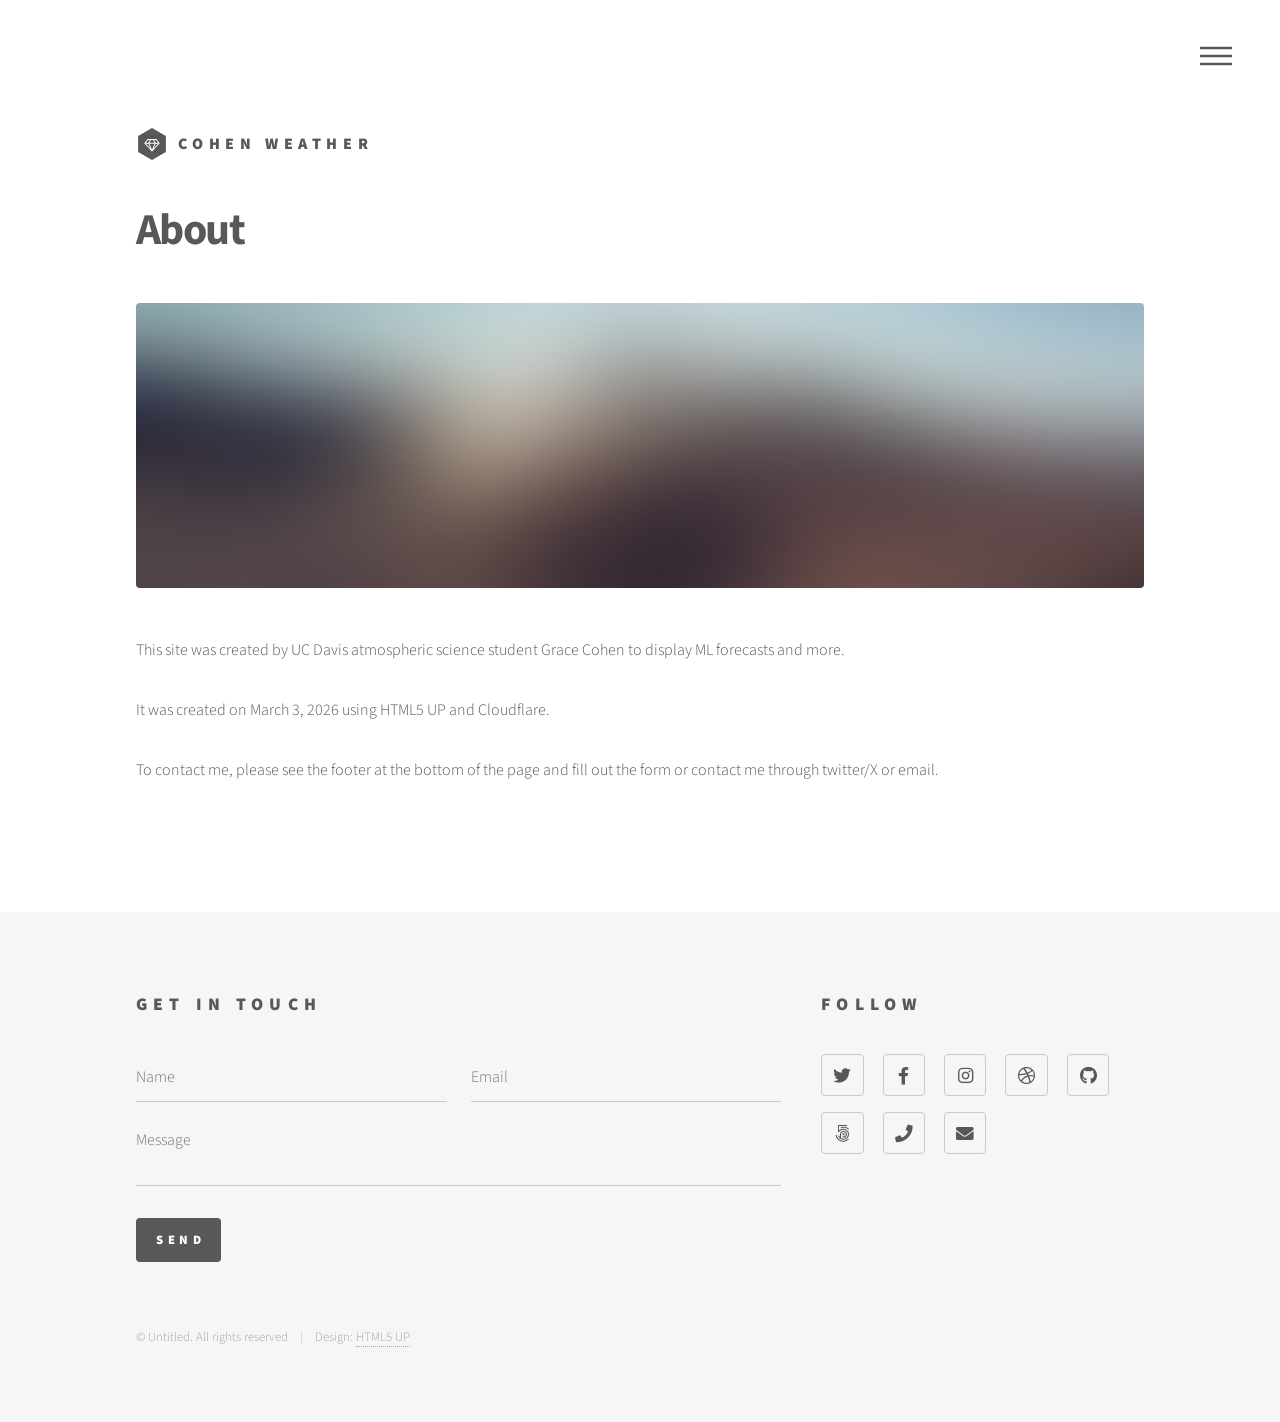
==== about.html @ 60cdfbe9 "Modify About page logo and navigation links Updated the logo title and navigation links in the About" ====
<!DOCTYPE HTML>
<!--
	Phantom by HTML5 UP
	html5up.net | @ajlkn
	Free for personal and commercial use under the CCA 3.0 license (html5up.net/license)
-->
<html>
	<head>
		<title>About</title>
		<meta charset="utf-8" />
		<meta name="viewport" content="width=device-width, initial-scale=1, user-scalable=no" />
		<link rel="stylesheet" href="assets/css/main.css" />
		<noscript><link rel="stylesheet" href="assets/css/noscript.css" /></noscript>
	</head>
	<body class="is-preload">
		<!-- Wrapper -->
			<div id="wrapper">

				<!-- Header -->
					<header id="header">
						<div class="inner">

							<!-- Logo -->
								<a href="index.html" class="logo">
									<span class="symbol"><img src="images/logo.svg" alt="" /></span><span class="title">Cohen Weather</span>
								</a>

							<!-- Nav -->
								<nav>
									<ul>
										<li><a href="#menu">Menu</a></li>
									</ul>
								</nav>

						</div>
					</header>

				<!-- Menu -->
					<nav id="menu">
						<h2>Menu</h2>
						<ul>
							<li><a href="index.html">Home</a></li>
							<li><a href="about.html">About</a></li>
							<li><a href="generic.html">Tempus etiam</a></li>
						</ul>
					</nav>

				<!-- Main -->
					<div id="main">
						<div class="inner">
							<h1>About</h1>
							<span class="image main"><img src="images/pic13.jpg" alt="" /></span>
							<p>This site was created by UC Davis atmospheric science student Grace Cohen to display ML forecasts and more.</p>
							<p>It was created on March 3, 2026 using HTML5 UP and Cloudflare.</p>
							<p>To contact me, please see the footer at the bottom of the page and fill out the form or contact me through twitter/X or email.</p>
						</div>
					</div>

				<!-- Footer -->
					<footer id="footer">
						<div class="inner">
							<section>
								<h2>Get in touch</h2>
								<form method="post" action="#">
									<div class="fields">
										<div class="field half">
											<input type="text" name="name" id="name" placeholder="Name" />
										</div>
										<div class="field half">
											<input type="email" name="email" id="email" placeholder="Email" />
										</div>
										<div class="field">
											<textarea name="message" id="message" placeholder="Message"></textarea>
										</div>
									</div>
									<ul class="actions">
										<li><input type="submit" value="Send" class="primary" /></li>
									</ul>
								</form>
							</section>
							<section>
								<h2>Follow</h2>
								<ul class="icons">
									<li><a href="#" class="icon brands style2 fa-twitter"><span class="label">Twitter</span></a></li>
									<li><a href="#" class="icon brands style2 fa-facebook-f"><span class="label">Facebook</span></a></li>
									<li><a href="#" class="icon brands style2 fa-instagram"><span class="label">Instagram</span></a></li>
									<li><a href="#" class="icon brands style2 fa-dribbble"><span class="label">Dribbble</span></a></li>
									<li><a href="#" class="icon brands style2 fa-github"><span class="label">GitHub</span></a></li>
									<li><a href="#" class="icon brands style2 fa-500px"><span class="label">500px</span></a></li>
									<li><a href="#" class="icon solid style2 fa-phone"><span class="label">Phone</span></a></li>
									<li><a href="#" class="icon solid style2 fa-envelope"><span class="label">Email</span></a></li>
								</ul>
							</section>
							<ul class="copyright">
								<li>&copy; Untitled. All rights reserved</li><li>Design: <a href="http://html5up.net">HTML5 UP</a></li>
							</ul>
						</div>
					</footer>

			</div>

		<!-- Scripts -->
			<script src="assets/js/jquery.min.js"></script>
			<script src="assets/js/browser.min.js"></script>
			<script src="assets/js/breakpoints.min.js"></script>
			<script src="assets/js/util.js"></script>
			<script src="assets/js/main.js"></script>

	</body>
</html>
---- assets/css/main.css ----
@import url(fontawesome-all.min.css);
@import url("https://fonts.googleapis.com/css?family=Source+Sans+Pro:300,700,900");

/*
	Phantom by HTML5 UP
	html5up.net | @ajlkn
	Free for personal and commercial use under the CCA 3.0 license (html5up.net/license)
*/

html, body, div, span, applet, object,
iframe, h1, h2, h3, h4, h5, h6, p, blockquote,
pre, a, abbr, acronym, address, big, cite,
code, del, dfn, em, img, ins, kbd, q, s, samp,
small, strike, strong, sub, sup, tt, var, b,
u, i, center, dl, dt, dd, ol, ul, li, fieldset,
form, label, legend, table, caption, tbody,
tfoot, thead, tr, th, td, article, aside,
canvas, details, embed, figure, figcaption,
footer, header, hgroup, menu, nav, output, ruby,
section, summary, time, mark, audio, video {
	margin: 0;
	padding: 0;
	border: 0;
	font-size: 100%;
	font: inherit;
	vertical-align: baseline;}

article, aside, details, figcaption, figure,
footer, header, hgroup, menu, nav, section {
	display: block;}

body {
	line-height: 1;
}

ol, ul {
	list-style: none;
}

blockquote, q {
	quotes: none;
}

	blockquote:before, blockquote:after, q:before, q:after {
		content: '';
		content: none;
	}

table {
	border-collapse: collapse;
	border-spacing: 0;
}

body {
	-webkit-text-size-adjust: none;
}

mark {
	background-color: transparent;
	color: inherit;
}

input::-moz-focus-inner {
	border: 0;
	padding: 0;
}

input, select, textarea {
	-moz-appearance: none;
	-webkit-appearance: none;
	-ms-appearance: none;
	appearance: none;
}

/* Basic */

	@-ms-viewport {
		width: device-width;
	}

	body {
		-ms-overflow-style: scrollbar;
	}

	@media screen and (max-width: 480px) {

		html, body {
			min-width: 320px;
		}

	}

	html {
		box-sizing: border-box;
	}

	*, *:before, *:after {
		box-sizing: inherit;
	}

	body {
		background: #ffffff;
	}

		body.is-preload *, body.is-preload *:before, body.is-preload *:after {
			-moz-animation: none !important;
			-webkit-animation: none !important;
			-ms-animation: none !important;
			animation: none !important;
			-moz-transition: none !important;
			-webkit-transition: none !important;
			-ms-transition: none !important;
			transition: none !important;
		}

/* Type */

	body, input, select, textarea {
		color: #585858;
		font-family: "Source Sans Pro", Helvetica, sans-serif;
		font-size: 16pt;
		font-weight: 300;
		line-height: 1.75;
	}

		@media screen and (max-width: 1680px) {

			body, input, select, textarea {
				font-size: 14pt;
			}

		}

		@media screen and (max-width: 1280px) {

			body, input, select, textarea {
				font-size: 12pt;
			}

		}

	a {
		-moz-transition: border-bottom-color 0.2s ease, color 0.2s ease;
		-webkit-transition: border-bottom-color 0.2s ease, color 0.2s ease;
		-ms-transition: border-bottom-color 0.2s ease, color 0.2s ease;
		transition: border-bottom-color 0.2s ease, color 0.2s ease;
		text-decoration: none;
		color: #585858;
		border-bottom: dotted 1px rgba(88, 88, 88, 0.5);
	}

		a:hover {
			border-bottom-color: transparent;
			color: #f2849e !important;
		}

	strong, b {
		font-weight: 900;
	}

	em, i {
		font-style: italic;
	}

	p {
		margin: 0 0 2em 0;
	}

	h1 {
		font-size: 2.75em;
		font-weight: 700;
		line-height: 1.3;
		margin: 0 0 1em 0;
		letter-spacing: -0.035em;
	}

		h1 a {
			color: inherit;
		}

		@media screen and (max-width: 736px) {

			h1 {
				font-size: 2em;
				margin: 0 0 1em 0;
			}

		}

		@media screen and (max-width: 360px) {

			h1 {
				font-size: 1.75em;
			}

		}

	h2, h3, h4, h5, h6 {
		font-weight: 900;
		line-height: 1.5;
		margin: 0 0 2em 0;
		text-transform: uppercase;
		letter-spacing: 0.35em;
	}

		h2 a, h3 a, h4 a, h5 a, h6 a {
			color: inherit;
		}

	h2 {
		font-size: 1.1em;
	}

	h3 {
		font-size: 1em;
	}

	h4 {
		font-size: 0.8em;
	}

	h5 {
		font-size: 0.8em;
	}

	h6 {
		font-size: 0.8em;
	}

	@media screen and (max-width: 980px) {

		h1 br, h2 br, h3 br, h4 br, h5 br, h6 br {
			display: none;
		}

	}

	@media screen and (max-width: 736px) {

		h2 {
			font-size: 1em;
		}

		h3 {
			font-size: 0.8em;
		}

	}

	sub {
		font-size: 0.8em;
		position: relative;
		top: 0.5em;
	}

	sup {
		font-size: 0.8em;
		position: relative;
		top: -0.5em;
	}

	blockquote {
		border-left: solid 4px #c9c9c9;
		font-style: italic;
		margin: 0 0 2em 0;
		padding: 0.5em 0 0.5em 2em;
	}

	code {
		background: rgba(144, 144, 144, 0.075);
		border-radius: 4px;
		border: solid 1px #c9c9c9;
		font-family: "Courier New", monospace;
		font-size: 0.9em;
		margin: 0 0.25em;
		padding: 0.25em 0.65em;
	}

	pre {
		-webkit-overflow-scrolling: touch;
		font-family: "Courier New", monospace;
		font-size: 0.9em;
		margin: 0 0 2em 0;
	}

		pre code {
			display: block;
			line-height: 1.75;
			padding: 1em 1.5em;
			overflow-x: auto;
		}

	hr {
		border: 0;
		border-bottom: solid 1px #c9c9c9;
		margin: 2em 0;
	}

		hr.major {
			margin: 3em 0;
		}

	.align-left {
		text-align: left;
	}

	.align-center {
		text-align: center;
	}

	.align-right {
		text-align: right;
	}

/* Row */

	.row {
		display: flex;
		flex-wrap: wrap;
		box-sizing: border-box;
		align-items: stretch;
	}

		.row > * {
			box-sizing: border-box;
		}

		.row.gtr-uniform > * > :last-child {
			margin-bottom: 0;
		}

		.row.aln-left {
			justify-content: flex-start;
		}

		.row.aln-center {
			justify-content: center;
		}

		.row.aln-right {
			justify-content: flex-end;
		}

		.row.aln-top {
			align-items: flex-start;
		}

		.row.aln-middle {
			align-items: center;
		}

		.row.aln-bottom {
			align-items: flex-end;
		}

		.row > .imp {
			order: -1;
		}

		.row > .col-1 {
			width: 8.33333%;
		}

		.row > .off-1 {
			margin-left: 8.33333%;
		}

		.row > .col-2 {
			width: 16.66667%;
		}

		.row > .off-2 {
			margin-left: 16.66667%;
		}

		.row > .col-3 {
			width: 25%;
		}

		.row > .off-3 {
			margin-left: 25%;
		}

		.row > .col-4 {
			width: 33.33333%;
		}

		.row > .off-4 {
			margin-left: 33.33333%;
		}

		.row > .col-5 {
			width: 41.66667%;
		}

		.row > .off-5 {
			margin-left: 41.66667%;
		}

		.row > .col-6 {
			width: 50%;
		}

		.row > .off-6 {
			margin-left: 50%;
		}

		.row > .col-7 {
			width: 58.33333%;
		}

		.row > .off-7 {
			margin-left: 58.33333%;
		}

		.row > .col-8 {
			width: 66.66667%;
		}

		.row > .off-8 {
			margin-left: 66.66667%;
		}

		.row > .col-9 {
			width: 75%;
		}

		.row > .off-9 {
			margin-left: 75%;
		}

		.row > .col-10 {
			width: 83.33333%;
		}

		.row > .off-10 {
			margin-left: 83.33333%;
		}

		.row > .col-11 {
			width: 91.66667%;
		}

		.row > .off-11 {
			margin-left: 91.66667%;
		}

		.row > .col-12 {
			width: 100%;
		}

		.row > .off-12 {
			margin-left: 100%;
		}

		.row.gtr-0 {
			margin-top: 0;
			margin-left: 0em;
		}

			.row.gtr-0 > * {
				padding: 0 0 0 0em;
			}

			.row.gtr-0.gtr-uniform {
				margin-top: 0em;
			}

				.row.gtr-0.gtr-uniform > * {
					padding-top: 0em;
				}

		.row.gtr-25 {
			margin-top: 0;
			margin-left: -0.5em;
		}

			.row.gtr-25 > * {
				padding: 0 0 0 0.5em;
			}

			.row.gtr-25.gtr-uniform {
				margin-top: -0.5em;
			}

				.row.gtr-25.gtr-uniform > * {
					padding-top: 0.5em;
				}

		.row.gtr-50 {
			margin-top: 0;
			margin-left: -1em;
		}

			.row.gtr-50 > * {
				padding: 0 0 0 1em;
			}

			.row.gtr-50.gtr-uniform {
				margin-top: -1em;
			}

				.row.gtr-50.gtr-uniform > * {
					padding-top: 1em;
				}

		.row {
			margin-top: 0;
			margin-left: -2em;
		}

			.row > * {
				padding: 0 0 0 2em;
			}

			.row.gtr-uniform {
				margin-top: -2em;
			}

				.row.gtr-uniform > * {
					padding-top: 2em;
				}

		.row.gtr-150 {
			margin-top: 0;
			margin-left: -3em;
		}

			.row.gtr-150 > * {
				padding: 0 0 0 3em;
			}

			.row.gtr-150.gtr-uniform {
				margin-top: -3em;
			}

				.row.gtr-150.gtr-uniform > * {
					padding-top: 3em;
				}

		.row.gtr-200 {
			margin-top: 0;
			margin-left: -4em;
		}

			.row.gtr-200 > * {
				padding: 0 0 0 4em;
			}

			.row.gtr-200.gtr-uniform {
				margin-top: -4em;
			}

				.row.gtr-200.gtr-uniform > * {
					padding-top: 4em;
				}

		@media screen and (max-width: 1680px) {

			.row {
				display: flex;
				flex-wrap: wrap;
				box-sizing: border-box;
				align-items: stretch;
			}

				.row > * {
					box-sizing: border-box;
				}

				.row.gtr-uniform > * > :last-child {
					margin-bottom: 0;
				}

				.row.aln-left {
					justify-content: flex-start;
				}

				.row.aln-center {
					justify-content: center;
				}

				.row.aln-right {
					justify-content: flex-end;
				}

				.row.aln-top {
					align-items: flex-start;
				}

				.row.aln-middle {
					align-items: center;
				}

				.row.aln-bottom {
					align-items: flex-end;
				}

				.row > .imp-xlarge {
					order: -1;
				}

				.row > .col-1-xlarge {
					width: 8.33333%;
				}

				.row > .off-1-xlarge {
					margin-left: 8.33333%;
				}

				.row > .col-2-xlarge {
					width: 16.66667%;
				}

				.row > .off-2-xlarge {
					margin-left: 16.66667%;
				}

				.row > .col-3-xlarge {
					width: 25%;
				}

				.row > .off-3-xlarge {
					margin-left: 25%;
				}

				.row > .col-4-xlarge {
					width: 33.33333%;
				}

				.row > .off-4-xlarge {
					margin-left: 33.33333%;
				}

				.row > .col-5-xlarge {
					width: 41.66667%;
				}

				.row > .off-5-xlarge {
					margin-left: 41.66667%;
				}

				.row > .col-6-xlarge {
					width: 50%;
				}

				.row > .off-6-xlarge {
					margin-left: 50%;
				}

				.row > .col-7-xlarge {
					width: 58.33333%;
				}

				.row > .off-7-xlarge {
					margin-left: 58.33333%;
				}

				.row > .col-8-xlarge {
					width: 66.66667%;
				}

				.row > .off-8-xlarge {
					margin-left: 66.66667%;
				}

				.row > .col-9-xlarge {
					width: 75%;
				}

				.row > .off-9-xlarge {
					margin-left: 75%;
				}

				.row > .col-10-xlarge {
					width: 83.33333%;
				}

				.row > .off-10-xlarge {
					margin-left: 83.33333%;
				}

				.row > .col-11-xlarge {
					width: 91.66667%;
				}

				.row > .off-11-xlarge {
					margin-left: 91.66667%;
				}

				.row > .col-12-xlarge {
					width: 100%;
				}

				.row > .off-12-xlarge {
					margin-left: 100%;
				}

				.row.gtr-0 {
					margin-top: 0;
					margin-left: 0em;
				}

					.row.gtr-0 > * {
						padding: 0 0 0 0em;
					}

					.row.gtr-0.gtr-uniform {
						margin-top: 0em;
					}

						.row.gtr-0.gtr-uniform > * {
							padding-top: 0em;
						}

				.row.gtr-25 {
					margin-top: 0;
					margin-left: -0.5em;
				}

					.row.gtr-25 > * {
						padding: 0 0 0 0.5em;
					}

					.row.gtr-25.gtr-uniform {
						margin-top: -0.5em;
					}

						.row.gtr-25.gtr-uniform > * {
							padding-top: 0.5em;
						}

				.row.gtr-50 {
					margin-top: 0;
					margin-left: -1em;
				}

					.row.gtr-50 > * {
						padding: 0 0 0 1em;
					}

					.row.gtr-50.gtr-uniform {
						margin-top: -1em;
					}

						.row.gtr-50.gtr-uniform > * {
							padding-top: 1em;
						}

				.row {
					margin-top: 0;
					margin-left: -2em;
				}

					.row > * {
						padding: 0 0 0 2em;
					}

					.row.gtr-uniform {
						margin-top: -2em;
					}

						.row.gtr-uniform > * {
							padding-top: 2em;
						}

				.row.gtr-150 {
					margin-top: 0;
					margin-left: -3em;
				}

					.row.gtr-150 > * {
						padding: 0 0 0 3em;
					}

					.row.gtr-150.gtr-uniform {
						margin-top: -3em;
					}

						.row.gtr-150.gtr-uniform > * {
							padding-top: 3em;
						}

				.row.gtr-200 {
					margin-top: 0;
					margin-left: -4em;
				}

					.row.gtr-200 > * {
						padding: 0 0 0 4em;
					}

					.row.gtr-200.gtr-uniform {
						margin-top: -4em;
					}

						.row.gtr-200.gtr-uniform > * {
							padding-top: 4em;
						}

		}

		@media screen and (max-width: 1280px) {

			.row {
				display: flex;
				flex-wrap: wrap;
				box-sizing: border-box;
				align-items: stretch;
			}

				.row > * {
					box-sizing: border-box;
				}

				.row.gtr-uniform > * > :last-child {
					margin-bottom: 0;
				}

				.row.aln-left {
					justify-content: flex-start;
				}

				.row.aln-center {
					justify-content: center;
				}

				.row.aln-right {
					justify-content: flex-end;
				}

				.row.aln-top {
					align-items: flex-start;
				}

				.row.aln-middle {
					align-items: center;
				}

				.row.aln-bottom {
					align-items: flex-end;
				}

				.row > .imp-large {
					order: -1;
				}

				.row > .col-1-large {
					width: 8.33333%;
				}

				.row > .off-1-large {
					margin-left: 8.33333%;
				}

				.row > .col-2-large {
					width: 16.66667%;
				}

				.row > .off-2-large {
					margin-left: 16.66667%;
				}

				.row > .col-3-large {
					width: 25%;
				}

				.row > .off-3-large {
					margin-left: 25%;
				}

				.row > .col-4-large {
					width: 33.33333%;
				}

				.row > .off-4-large {
					margin-left: 33.33333%;
				}

				.row > .col-5-large {
					width: 41.66667%;
				}

				.row > .off-5-large {
					margin-left: 41.66667%;
				}

				.row > .col-6-large {
					width: 50%;
				}

				.row > .off-6-large {
					margin-left: 50%;
				}

				.row > .col-7-large {
					width: 58.33333%;
				}

				.row > .off-7-large {
					margin-left: 58.33333%;
				}

				.row > .col-8-large {
					width: 66.66667%;
				}

				.row > .off-8-large {
					margin-left: 66.66667%;
				}

				.row > .col-9-large {
					width: 75%;
				}

				.row > .off-9-large {
					margin-left: 75%;
				}

				.row > .col-10-large {
					width: 83.33333%;
				}

				.row > .off-10-large {
					margin-left: 83.33333%;
				}

				.row > .col-11-large {
					width: 91.66667%;
				}

				.row > .off-11-large {
					margin-left: 91.66667%;
				}

				.row > .col-12-large {
					width: 100%;
				}

				.row > .off-12-large {
					margin-left: 100%;
				}

				.row.gtr-0 {
					margin-top: 0;
					margin-left: 0em;
				}

					.row.gtr-0 > * {
						padding: 0 0 0 0em;
					}

					.row.gtr-0.gtr-uniform {
						margin-top: 0em;
					}

						.row.gtr-0.gtr-uniform > * {
							padding-top: 0em;
						}

				.row.gtr-25 {
					margin-top: 0;
					margin-left: -0.5em;
				}

					.row.gtr-25 > * {
						padding: 0 0 0 0.5em;
					}

					.row.gtr-25.gtr-uniform {
						margin-top: -0.5em;
					}

						.row.gtr-25.gtr-uniform > * {
							padding-top: 0.5em;
						}

				.row.gtr-50 {
					margin-top: 0;
					margin-left: -1em;
				}

					.row.gtr-50 > * {
						padding: 0 0 0 1em;
					}

					.row.gtr-50.gtr-uniform {
						margin-top: -1em;
					}

						.row.gtr-50.gtr-uniform > * {
							padding-top: 1em;
						}

				.row {
					margin-top: 0;
					margin-left: -2em;
				}

					.row > * {
						padding: 0 0 0 2em;
					}

					.row.gtr-uniform {
						margin-top: -2em;
					}

						.row.gtr-uniform > * {
							padding-top: 2em;
						}

				.row.gtr-150 {
					margin-top: 0;
					margin-left: -3em;
				}

					.row.gtr-150 > * {
						padding: 0 0 0 3em;
					}

					.row.gtr-150.gtr-uniform {
						margin-top: -3em;
					}

						.row.gtr-150.gtr-uniform > * {
							padding-top: 3em;
						}

				.row.gtr-200 {
					margin-top: 0;
					margin-left: -4em;
				}

					.row.gtr-200 > * {
						padding: 0 0 0 4em;
					}

					.row.gtr-200.gtr-uniform {
						margin-top: -4em;
					}

						.row.gtr-200.gtr-uniform > * {
							padding-top: 4em;
						}

		}

		@media screen and (max-width: 980px) {

			.row {
				display: flex;
				flex-wrap: wrap;
				box-sizing: border-box;
				align-items: stretch;
			}

				.row > * {
					box-sizing: border-box;
				}

				.row.gtr-uniform > * > :last-child {
					margin-bottom: 0;
				}

				.row.aln-left {
					justify-content: flex-start;
				}

				.row.aln-center {
					justify-content: center;
				}

				.row.aln-right {
					justify-content: flex-end;
				}

				.row.aln-top {
					align-items: flex-start;
				}

				.row.aln-middle {
					align-items: center;
				}

				.row.aln-bottom {
					align-items: flex-end;
				}

				.row > .imp-medium {
					order: -1;
				}

				.row > .col-1-medium {
					width: 8.33333%;
				}

				.row > .off-1-medium {
					margin-left: 8.33333%;
				}

				.row > .col-2-medium {
					width: 16.66667%;
				}

				.row > .off-2-medium {
					margin-left: 16.66667%;
				}

				.row > .col-3-medium {
					width: 25%;
				}

				.row > .off-3-medium {
					margin-left: 25%;
				}

				.row > .col-4-medium {
					width: 33.33333%;
				}

				.row > .off-4-medium {
					margin-left: 33.33333%;
				}

				.row > .col-5-medium {
					width: 41.66667%;
				}

				.row > .off-5-medium {
					margin-left: 41.66667%;
				}

				.row > .col-6-medium {
					width: 50%;
				}

				.row > .off-6-medium {
					margin-left: 50%;
				}

				.row > .col-7-medium {
					width: 58.33333%;
				}

				.row > .off-7-medium {
					margin-left: 58.33333%;
				}

				.row > .col-8-medium {
					width: 66.66667%;
				}

				.row > .off-8-medium {
					margin-left: 66.66667%;
				}

				.row > .col-9-medium {
					width: 75%;
				}

				.row > .off-9-medium {
					margin-left: 75%;
				}

				.row > .col-10-medium {
					width: 83.33333%;
				}

				.row > .off-10-medium {
					margin-left: 83.33333%;
				}

				.row > .col-11-medium {
					width: 91.66667%;
				}

				.row > .off-11-medium {
					margin-left: 91.66667%;
				}

				.row > .col-12-medium {
					width: 100%;
				}

				.row > .off-12-medium {
					margin-left: 100%;
				}

				.row.gtr-0 {
					margin-top: 0;
					margin-left: 0em;
				}

					.row.gtr-0 > * {
						padding: 0 0 0 0em;
					}

					.row.gtr-0.gtr-uniform {
						margin-top: 0em;
					}

						.row.gtr-0.gtr-uniform > * {
							padding-top: 0em;
						}

				.row.gtr-25 {
					margin-top: 0;
					margin-left: -0.375em;
				}

					.row.gtr-25 > * {
						padding: 0 0 0 0.375em;
					}

					.row.gtr-25.gtr-uniform {
						margin-top: -0.375em;
					}

						.row.gtr-25.gtr-uniform > * {
							padding-top: 0.375em;
						}

				.row.gtr-50 {
					margin-top: 0;
					margin-left: -0.75em;
				}

					.row.gtr-50 > * {
						padding: 0 0 0 0.75em;
					}

					.row.gtr-50.gtr-uniform {
						margin-top: -0.75em;
					}

						.row.gtr-50.gtr-uniform > * {
							padding-top: 0.75em;
						}

				.row {
					margin-top: 0;
					margin-left: -1.5em;
				}

					.row > * {
						padding: 0 0 0 1.5em;
					}

					.row.gtr-uniform {
						margin-top: -1.5em;
					}

						.row.gtr-uniform > * {
							padding-top: 1.5em;
						}

				.row.gtr-150 {
					margin-top: 0;
					margin-left: -2.25em;
				}

					.row.gtr-150 > * {
						padding: 0 0 0 2.25em;
					}

					.row.gtr-150.gtr-uniform {
						margin-top: -2.25em;
					}

						.row.gtr-150.gtr-uniform > * {
							padding-top: 2.25em;
						}

				.row.gtr-200 {
					margin-top: 0;
					margin-left: -3em;
				}

					.row.gtr-200 > * {
						padding: 0 0 0 3em;
					}

					.row.gtr-200.gtr-uniform {
						margin-top: -3em;
					}

						.row.gtr-200.gtr-uniform > * {
							padding-top: 3em;
						}

		}

		@media screen and (max-width: 736px) {

			.row {
				display: flex;
				flex-wrap: wrap;
				box-sizing: border-box;
				align-items: stretch;
			}

				.row > * {
					box-sizing: border-box;
				}

				.row.gtr-uniform > * > :last-child {
					margin-bottom: 0;
				}

				.row.aln-left {
					justify-content: flex-start;
				}

				.row.aln-center {
					justify-content: center;
				}

				.row.aln-right {
					justify-content: flex-end;
				}

				.row.aln-top {
					align-items: flex-start;
				}

				.row.aln-middle {
					align-items: center;
				}

				.row.aln-bottom {
					align-items: flex-end;
				}

				.row > .imp-small {
					order: -1;
				}

				.row > .col-1-small {
					width: 8.33333%;
				}

				.row > .off-1-small {
					margin-left: 8.33333%;
				}

				.row > .col-2-small {
					width: 16.66667%;
				}

				.row > .off-2-small {
					margin-left: 16.66667%;
				}

				.row > .col-3-small {
					width: 25%;
				}

				.row > .off-3-small {
					margin-left: 25%;
				}

				.row > .col-4-small {
					width: 33.33333%;
				}

				.row > .off-4-small {
					margin-left: 33.33333%;
				}

				.row > .col-5-small {
					width: 41.66667%;
				}

				.row > .off-5-small {
					margin-left: 41.66667%;
				}

				.row > .col-6-small {
					width: 50%;
				}

				.row > .off-6-small {
					margin-left: 50%;
				}

				.row > .col-7-small {
					width: 58.33333%;
				}

				.row > .off-7-small {
					margin-left: 58.33333%;
				}

				.row > .col-8-small {
					width: 66.66667%;
				}

				.row > .off-8-small {
					margin-left: 66.66667%;
				}

				.row > .col-9-small {
					width: 75%;
				}

				.row > .off-9-small {
					margin-left: 75%;
				}

				.row > .col-10-small {
					width: 83.33333%;
				}

				.row > .off-10-small {
					margin-left: 83.33333%;
				}

				.row > .col-11-small {
					width: 91.66667%;
				}

				.row > .off-11-small {
					margin-left: 91.66667%;
				}

				.row > .col-12-small {
					width: 100%;
				}

				.row > .off-12-small {
					margin-left: 100%;
				}

				.row.gtr-0 {
					margin-top: 0;
					margin-left: 0em;
				}

					.row.gtr-0 > * {
						padding: 0 0 0 0em;
					}

					.row.gtr-0.gtr-uniform {
						margin-top: 0em;
					}

						.row.gtr-0.gtr-uniform > * {
							padding-top: 0em;
						}

				.row.gtr-25 {
					margin-top: 0;
					margin-left: -0.25em;
				}

					.row.gtr-25 > * {
						padding: 0 0 0 0.25em;
					}

					.row.gtr-25.gtr-uniform {
						margin-top: -0.25em;
					}

						.row.gtr-25.gtr-uniform > * {
							padding-top: 0.25em;
						}

				.row.gtr-50 {
					margin-top: 0;
					margin-left: -0.5em;
				}

					.row.gtr-50 > * {
						padding: 0 0 0 0.5em;
					}

					.row.gtr-50.gtr-uniform {
						margin-top: -0.5em;
					}

						.row.gtr-50.gtr-uniform > * {
							padding-top: 0.5em;
						}

				.row {
					margin-top: 0;
					margin-left: -1em;
				}

					.row > * {
						padding: 0 0 0 1em;
					}

					.row.gtr-uniform {
						margin-top: -1em;
					}

						.row.gtr-uniform > * {
							padding-top: 1em;
						}

				.row.gtr-150 {
					margin-top: 0;
					margin-left: -1.5em;
				}

					.row.gtr-150 > * {
						padding: 0 0 0 1.5em;
					}

					.row.gtr-150.gtr-uniform {
						margin-top: -1.5em;
					}

						.row.gtr-150.gtr-uniform > * {
							padding-top: 1.5em;
						}

				.row.gtr-200 {
					margin-top: 0;
					margin-left: -2em;
				}

					.row.gtr-200 > * {
						padding: 0 0 0 2em;
					}

					.row.gtr-200.gtr-uniform {
						margin-top: -2em;
					}

						.row.gtr-200.gtr-uniform > * {
							padding-top: 2em;
						}

		}

		@media screen and (max-width: 480px) {

			.row {
				display: flex;
				flex-wrap: wrap;
				box-sizing: border-box;
				align-items: stretch;
			}

				.row > * {
					box-sizing: border-box;
				}

				.row.gtr-uniform > * > :last-child {
					margin-bottom: 0;
				}

				.row.aln-left {
					justify-content: flex-start;
				}

				.row.aln-center {
					justify-content: center;
				}

				.row.aln-right {
					justify-content: flex-end;
				}

				.row.aln-top {
					align-items: flex-start;
				}

				.row.aln-middle {
					align-items: center;
				}

				.row.aln-bottom {
					align-items: flex-end;
				}

				.row > .imp-xsmall {
					order: -1;
				}

				.row > .col-1-xsmall {
					width: 8.33333%;
				}

				.row > .off-1-xsmall {
					margin-left: 8.33333%;
				}

				.row > .col-2-xsmall {
					width: 16.66667%;
				}

				.row > .off-2-xsmall {
					margin-left: 16.66667%;
				}

				.row > .col-3-xsmall {
					width: 25%;
				}

				.row > .off-3-xsmall {
					margin-left: 25%;
				}

				.row > .col-4-xsmall {
					width: 33.33333%;
				}

				.row > .off-4-xsmall {
					margin-left: 33.33333%;
				}

				.row > .col-5-xsmall {
					width: 41.66667%;
				}

				.row > .off-5-xsmall {
					margin-left: 41.66667%;
				}

				.row > .col-6-xsmall {
					width: 50%;
				}

				.row > .off-6-xsmall {
					margin-left: 50%;
				}

				.row > .col-7-xsmall {
					width: 58.33333%;
				}

				.row > .off-7-xsmall {
					margin-left: 58.33333%;
				}

				.row > .col-8-xsmall {
					width: 66.66667%;
				}

				.row > .off-8-xsmall {
					margin-left: 66.66667%;
				}

				.row > .col-9-xsmall {
					width: 75%;
				}

				.row > .off-9-xsmall {
					margin-left: 75%;
				}

				.row > .col-10-xsmall {
					width: 83.33333%;
				}

				.row > .off-10-xsmall {
					margin-left: 83.33333%;
				}

				.row > .col-11-xsmall {
					width: 91.66667%;
				}

				.row > .off-11-xsmall {
					margin-left: 91.66667%;
				}

				.row > .col-12-xsmall {
					width: 100%;
				}

				.row > .off-12-xsmall {
					margin-left: 100%;
				}

				.row.gtr-0 {
					margin-top: 0;
					margin-left: 0em;
				}

					.row.gtr-0 > * {
						padding: 0 0 0 0em;
					}

					.row.gtr-0.gtr-uniform {
						margin-top: 0em;
					}

						.row.gtr-0.gtr-uniform > * {
							padding-top: 0em;
						}

				.row.gtr-25 {
					margin-top: 0;
					margin-left: -0.25em;
				}

					.row.gtr-25 > * {
						padding: 0 0 0 0.25em;
					}

					.row.gtr-25.gtr-uniform {
						margin-top: -0.25em;
					}

						.row.gtr-25.gtr-uniform > * {
							padding-top: 0.25em;
						}

				.row.gtr-50 {
					margin-top: 0;
					margin-left: -0.5em;
				}

					.row.gtr-50 > * {
						padding: 0 0 0 0.5em;
					}

					.row.gtr-50.gtr-uniform {
						margin-top: -0.5em;
					}

						.row.gtr-50.gtr-uniform > * {
							padding-top: 0.5em;
						}

				.row {
					margin-top: 0;
					margin-left: -1em;
				}

					.row > * {
						padding: 0 0 0 1em;
					}

					.row.gtr-uniform {
						margin-top: -1em;
					}

						.row.gtr-uniform > * {
							padding-top: 1em;
						}

				.row.gtr-150 {
					margin-top: 0;
					margin-left: -1.5em;
				}

					.row.gtr-150 > * {
						padding: 0 0 0 1.5em;
					}

					.row.gtr-150.gtr-uniform {
						margin-top: -1.5em;
					}

						.row.gtr-150.gtr-uniform > * {
							padding-top: 1.5em;
						}

				.row.gtr-200 {
					margin-top: 0;
					margin-left: -2em;
				}

					.row.gtr-200 > * {
						padding: 0 0 0 2em;
					}

					.row.gtr-200.gtr-uniform {
						margin-top: -2em;
					}

						.row.gtr-200.gtr-uniform > * {
							padding-top: 2em;
						}

		}

/* Section/Article */

	section.special, article.special {
		text-align: center;
	}

	header p {
		margin-top: -1em;
	}

	@media screen and (max-width: 736px) {

		header p {
			margin-top: 0;
		}

	}

/* Icon */

	.icon {
		text-decoration: none;
		border-bottom: none;
		position: relative;
	}

		.icon:before {
			-moz-osx-font-smoothing: grayscale;
			-webkit-font-smoothing: antialiased;
			display: inline-block;
			font-style: normal;
			font-variant: normal;
			text-rendering: auto;
			line-height: 1;
			text-transform: none !important;
			font-family: 'Font Awesome 5 Free';
			font-weight: 400;
		}

		.icon > .label {
			display: none;
		}

		.icon:before {
			line-height: inherit;
		}

		.icon.solid:before {
			font-weight: 900;
		}

		.icon.brands:before {
			font-family: 'Font Awesome 5 Brands';
		}

		.icon.style2 {
			-moz-transition: background-color 0.2s ease-in-out, color 0.2s ease-in-out, border-color 0.2s ease-in-out;
			-webkit-transition: background-color 0.2s ease-in-out, color 0.2s ease-in-out, border-color 0.2s ease-in-out;
			-ms-transition: background-color 0.2s ease-in-out, color 0.2s ease-in-out, border-color 0.2s ease-in-out;
			transition: background-color 0.2s ease-in-out, color 0.2s ease-in-out, border-color 0.2s ease-in-out;
			background-color: transparent;
			border: solid 1px #c9c9c9;
			border-radius: 4px;
			width: 2.65em;
			height: 2.65em;
			display: inline-block;
			text-align: center;
			line-height: 2.65em;
			color: inherit;
		}

			.icon.style2:before {
				font-size: 1.1em;
			}

			.icon.style2:hover {
				color: #f2849e;
				border-color: #f2849e;
			}

			.icon.style2:active {
				background-color: rgba(242, 132, 158, 0.1);
			}

/* List */

	ol {
		list-style: decimal;
		margin: 0 0 2em 0;
		padding-left: 1.25em;
	}

		ol li {
			padding-left: 0.25em;
		}

	ul {
		list-style: disc;
		margin: 0 0 2em 0;
		padding-left: 1em;
	}

		ul li {
			padding-left: 0.5em;
		}

		ul.alt {
			list-style: none;
			padding-left: 0;
		}

			ul.alt li {
				border-top: solid 1px #c9c9c9;
				padding: 0.5em 0;
			}

				ul.alt li:first-child {
					border-top: 0;
					padding-top: 0;
				}

	dl {
		margin: 0 0 2em 0;
	}

		dl dt {
			display: block;
			font-weight: 900;
			margin: 0 0 1em 0;
		}

		dl dd {
			margin-left: 2em;
		}

/* Actions */

	ul.actions {
		display: -moz-flex;
		display: -webkit-flex;
		display: -ms-flex;
		display: flex;
		cursor: default;
		list-style: none;
		margin-left: -1em;
		padding-left: 0;
	}

		ul.actions li {
			padding: 0 0 0 1em;
			vertical-align: middle;
		}

		ul.actions.special {
			-moz-justify-content: center;
			-webkit-justify-content: center;
			-ms-justify-content: center;
			justify-content: center;
			width: 100%;
			margin-left: 0;
		}

			ul.actions.special li:first-child {
				padding-left: 0;
			}

		ul.actions.stacked {
			-moz-flex-direction: column;
			-webkit-flex-direction: column;
			-ms-flex-direction: column;
			flex-direction: column;
			margin-left: 0;
		}

			ul.actions.stacked li {
				padding: 1.3em 0 0 0;
			}

				ul.actions.stacked li:first-child {
					padding-top: 0;
				}

		ul.actions.fit {
			width: calc(100% + 1em);
		}

			ul.actions.fit li {
				-moz-flex-grow: 1;
				-webkit-flex-grow: 1;
				-ms-flex-grow: 1;
				flex-grow: 1;
				-moz-flex-shrink: 1;
				-webkit-flex-shrink: 1;
				-ms-flex-shrink: 1;
				flex-shrink: 1;
				width: 100%;
			}

				ul.actions.fit li > * {
					width: 100%;
				}

			ul.actions.fit.stacked {
				width: 100%;
			}

		@media screen and (max-width: 480px) {

			ul.actions:not(.fixed) {
				-moz-flex-direction: column;
				-webkit-flex-direction: column;
				-ms-flex-direction: column;
				flex-direction: column;
				margin-left: 0;
				width: 100% !important;
			}

				ul.actions:not(.fixed) li {
					-moz-flex-grow: 1;
					-webkit-flex-grow: 1;
					-ms-flex-grow: 1;
					flex-grow: 1;
					-moz-flex-shrink: 1;
					-webkit-flex-shrink: 1;
					-ms-flex-shrink: 1;
					flex-shrink: 1;
					padding: 1em 0 0 0;
					text-align: center;
					width: 100%;
				}

					ul.actions:not(.fixed) li > * {
						width: 100%;
					}

					ul.actions:not(.fixed) li:first-child {
						padding-top: 0;
					}

					ul.actions:not(.fixed) li input[type="submit"],
					ul.actions:not(.fixed) li input[type="reset"],
					ul.actions:not(.fixed) li input[type="button"],
					ul.actions:not(.fixed) li button,
					ul.actions:not(.fixed) li .button {
						width: 100%;
					}

						ul.actions:not(.fixed) li input[type="submit"].icon:before,
						ul.actions:not(.fixed) li input[type="reset"].icon:before,
						ul.actions:not(.fixed) li input[type="button"].icon:before,
						ul.actions:not(.fixed) li button.icon:before,
						ul.actions:not(.fixed) li .button.icon:before {
							margin-left: -0.5rem;
						}

		}

/* Icons */

	ul.icons {
		cursor: default;
		list-style: none;
		padding-left: 0;
		margin: -1em 0 2em -1em;
	}

		ul.icons li {
			display: inline-block;
			padding: 1em 0 0 1em;
		}

/* Form */

	form {
		margin: 0 0 2em 0;
		overflow-x: hidden;
	}

		form > :last-child {
			margin-bottom: 0;
		}

		form > .fields {
			display: -moz-flex;
			display: -webkit-flex;
			display: -ms-flex;
			display: flex;
			-moz-flex-wrap: wrap;
			-webkit-flex-wrap: wrap;
			-ms-flex-wrap: wrap;
			flex-wrap: wrap;
			width: calc(100% + 3em);
			margin: -1.5em 0 2em -1.5em;
		}

			form > .fields > .field {
				-moz-flex-grow: 0;
				-webkit-flex-grow: 0;
				-ms-flex-grow: 0;
				flex-grow: 0;
				-moz-flex-shrink: 0;
				-webkit-flex-shrink: 0;
				-ms-flex-shrink: 0;
				flex-shrink: 0;
				padding: 1.5em 0 0 1.5em;
				width: calc(100% - 1.5em);
			}

				form > .fields > .field.half {
					width: calc(50% - 0.75em);
				}

				form > .fields > .field.third {
					width: calc(100%/3 - 0.5em);
				}

				form > .fields > .field.quarter {
					width: calc(25% - 0.375em);
				}

		@media screen and (max-width: 480px) {

			form > .fields {
				width: calc(100% + 3em);
				margin: -1.5em 0 2em -1.5em;
			}

				form > .fields > .field {
					padding: 1.5em 0 0 1.5em;
					width: calc(100% - 1.5em);
				}

					form > .fields > .field.half {
						width: calc(100% - 1.5em);
					}

					form > .fields > .field.third {
						width: calc(100% - 1.5em);
					}

					form > .fields > .field.quarter {
						width: calc(100% - 1.5em);
					}

		}

	label {
		display: block;
		font-size: 0.9em;
		font-weight: 900;
		margin: 0 0 1em 0;
	}

	input[type="text"],
	input[type="password"],
	input[type="email"],
	input[type="tel"],
	select,
	textarea {
		-moz-appearance: none;
		-webkit-appearance: none;
		-ms-appearance: none;
		appearance: none;
		background-color: transparent;
		border: none;
		border-radius: 0;
		border-bottom: solid 1px #c9c9c9;
		color: inherit;
		display: block;
		outline: 0;
		padding: 0;
		text-decoration: none;
		width: 100%;
	}

		input[type="text"]:invalid,
		input[type="password"]:invalid,
		input[type="email"]:invalid,
		input[type="tel"]:invalid,
		select:invalid,
		textarea:invalid {
			box-shadow: none;
		}

		input[type="text"]:focus,
		input[type="password"]:focus,
		input[type="email"]:focus,
		input[type="tel"]:focus,
		select:focus,
		textarea:focus {
			border-bottom-color: #f2849e;
			box-shadow: inset 0 -1px 0 0 #f2849e;
		}

	select {
		background-image: url("data:image/svg+xml;charset=utf8,%3Csvg xmlns='http://www.w3.org/2000/svg' width='40' height='40' preserveAspectRatio='none' viewBox='0 0 40 40'%3E%3Cpath d='M9.4,12.3l10.4,10.4l10.4-10.4c0.2-0.2,0.5-0.4,0.9-0.4c0.3,0,0.6,0.1,0.9,0.4l3.3,3.3c0.2,0.2,0.4,0.5,0.4,0.9 c0,0.4-0.1,0.6-0.4,0.9L20.7,31.9c-0.2,0.2-0.5,0.4-0.9,0.4c-0.3,0-0.6-0.1-0.9-0.4L4.3,17.3c-0.2-0.2-0.4-0.5-0.4-0.9 c0-0.4,0.1-0.6,0.4-0.9l3.3-3.3c0.2-0.2,0.5-0.4,0.9-0.4S9.1,12.1,9.4,12.3z' fill='%23c9c9c9' /%3E%3C/svg%3E");
		background-size: 1.25rem;
		background-repeat: no-repeat;
		background-position: calc(100% - 1rem) center;
		height: 3em;
		padding-right: 3em;
		text-overflow: ellipsis;
	}

		select option {
			background: #ffffff;
		}

		select:focus::-ms-value {
			background-color: transparent;
		}

		select::-ms-expand {
			display: none;
		}

	input[type="text"],
	input[type="password"],
	input[type="email"],
	select {
		height: 3em;
	}

	textarea {
		padding: 0;
		min-height: 3.75em;
	}

	input[type="checkbox"],
	input[type="radio"] {
		-moz-appearance: none;
		-webkit-appearance: none;
		-ms-appearance: none;
		appearance: none;
		display: block;
		float: left;
		margin-right: -2em;
		opacity: 0;
		width: 1em;
		z-index: -1;
	}

		input[type="checkbox"] + label,
		input[type="radio"] + label {
			text-decoration: none;
			color: #585858;
			cursor: pointer;
			display: inline-block;
			font-size: 1em;
			font-weight: 300;
			padding-left: 2.55em;
			padding-right: 0.75em;
			position: relative;
		}

			input[type="checkbox"] + label:before,
			input[type="radio"] + label:before {
				-moz-osx-font-smoothing: grayscale;
				-webkit-font-smoothing: antialiased;
				display: inline-block;
				font-style: normal;
				font-variant: normal;
				text-rendering: auto;
				line-height: 1;
				text-transform: none !important;
				font-family: 'Font Awesome 5 Free';
				font-weight: 900;
			}

			input[type="checkbox"] + label:before,
			input[type="radio"] + label:before {
				border-radius: 4px;
				border: solid 1px #c9c9c9;
				content: '';
				display: inline-block;
				font-size: 0.8em;
				height: 2.25em;
				left: 0;
				line-height: 2.25em;
				position: absolute;
				text-align: center;
				top: 0;
				width: 2.25em;
			}

		input[type="checkbox"]:checked + label:before,
		input[type="radio"]:checked + label:before {
			background: #585858;
			border-color: #585858;
			color: #ffffff;
			content: '\f00c';
		}

		input[type="checkbox"]:focus + label:before,
		input[type="radio"]:focus + label:before {
			border-color: #f2849e;
			box-shadow: 0 0 0 1px #f2849e;
		}

	input[type="checkbox"] + label:before {
		border-radius: 4px;
	}

	input[type="radio"] + label:before {
		border-radius: 100%;
	}

/* Box */

	.box {
		border-radius: 4px;
		border: solid 1px #c9c9c9;
		margin-bottom: 2em;
		padding: 1.5em;
	}

		.box > :last-child,
		.box > :last-child > :last-child,
		.box > :last-child > :last-child > :last-child {
			margin-bottom: 0;
		}

		.box.alt {
			border: 0;
			border-radius: 0;
			padding: 0;
		}

/* Image */

	.image {
		border-radius: 4px;
		border: 0;
		display: inline-block;
		position: relative;
	}

		.image img {
			border-radius: 4px;
			display: block;
		}

		.image.left, .image.right {
			max-width: 40%;
		}

			.image.left img, .image.right img {
				width: 100%;
			}

		.image.left {
			float: left;
			padding: 0 1.5em 1em 0;
			top: 0.25em;
		}

		.image.right {
			float: right;
			padding: 0 0 1em 1.5em;
			top: 0.25em;
		}

		.image.fit {
			display: block;
			margin: 0 0 2em 0;
			width: 100%;
		}

			.image.fit img {
				width: 100%;
			}

		.image.main {
			display: block;
			margin: 0 0 3em 0;
			width: 100%;
		}

			.image.main img {
				width: 100%;
			}

			@media screen and (max-width: 736px) {

				.image.main {
					margin: 0 0 2em 0;
				}

			}

/* Table */

	.table-wrapper {
		-webkit-overflow-scrolling: touch;
		overflow-x: auto;
	}

	table {
		margin: 0 0 2em 0;
		width: 100%;
	}

		table tbody tr {
			border: solid 1px #c9c9c9;
			border-left: 0;
			border-right: 0;
		}

			table tbody tr:nth-child(2n + 1) {
				background-color: rgba(144, 144, 144, 0.075);
			}

		table td {
			padding: 0.75em 0.75em;
		}

		table th {
			font-size: 0.9em;
			font-weight: 900;
			padding: 0 0.75em 0.75em 0.75em;
			text-align: left;
		}

		table thead {
			border-bottom: solid 2px #c9c9c9;
		}

		table tfoot {
			border-top: solid 2px #c9c9c9;
		}

		table.alt {
			border-collapse: separate;
		}

			table.alt tbody tr td {
				border: solid 1px #c9c9c9;
				border-left-width: 0;
				border-top-width: 0;
			}

				table.alt tbody tr td:first-child {
					border-left-width: 1px;
				}

			table.alt tbody tr:first-child td {
				border-top-width: 1px;
			}

			table.alt thead {
				border-bottom: 0;
			}

			table.alt tfoot {
				border-top: 0;
			}

/* Button */

	input[type="submit"],
	input[type="reset"],
	input[type="button"],
	button,
	.button {
		-moz-appearance: none;
		-webkit-appearance: none;
		-ms-appearance: none;
		appearance: none;
		-moz-transition: background-color 0.2s ease-in-out, color 0.2s ease-in-out, box-shadow 0.2s ease-in-out;
		-webkit-transition: background-color 0.2s ease-in-out, color 0.2s ease-in-out, box-shadow 0.2s ease-in-out;
		-ms-transition: background-color 0.2s ease-in-out, color 0.2s ease-in-out, box-shadow 0.2s ease-in-out;
		transition: background-color 0.2s ease-in-out, color 0.2s ease-in-out, box-shadow 0.2s ease-in-out;
		background-color: transparent;
		border-radius: 4px;
		border: 0;
		box-shadow: inset 0 0 0 2px #585858;
		color: #585858 !important;
		cursor: pointer;
		display: inline-block;
		font-size: 0.8em;
		font-weight: 900;
		height: 3.5em;
		letter-spacing: 0.35em;
		line-height: 3.45em;
		overflow: hidden;
		padding: 0 1.25em 0 1.6em;
		text-align: center;
		text-decoration: none;
		text-overflow: ellipsis;
		text-transform: uppercase;
		white-space: nowrap;
	}

		input[type="submit"].icon:before,
		input[type="reset"].icon:before,
		input[type="button"].icon:before,
		button.icon:before,
		.button.icon:before {
			margin-right: 0.5em;
		}

		input[type="submit"].fit,
		input[type="reset"].fit,
		input[type="button"].fit,
		button.fit,
		.button.fit {
			width: 100%;
		}

		input[type="submit"]:hover,
		input[type="reset"]:hover,
		input[type="button"]:hover,
		button:hover,
		.button:hover {
			color: #f2849e !important;
			box-shadow: inset 0 0 0 2px #f2849e;
		}

		input[type="submit"]:active,
		input[type="reset"]:active,
		input[type="button"]:active,
		button:active,
		.button:active {
			background-color: rgba(242, 132, 158, 0.1);
		}

		input[type="submit"].small,
		input[type="reset"].small,
		input[type="button"].small,
		button.small,
		.button.small {
			font-size: 0.6em;
		}

		input[type="submit"].large,
		input[type="reset"].large,
		input[type="button"].large,
		button.large,
		.button.large {
			font-size: 1em;
		}

		input[type="submit"].primary,
		input[type="reset"].primary,
		input[type="button"].primary,
		button.primary,
		.button.primary {
			box-shadow: none;
			background-color: #585858;
			color: #ffffff !important;
		}

			input[type="submit"].primary:hover,
			input[type="reset"].primary:hover,
			input[type="button"].primary:hover,
			button.primary:hover,
			.button.primary:hover {
				background-color: #f2849e;
			}

			input[type="submit"].primary:active,
			input[type="reset"].primary:active,
			input[type="button"].primary:active,
			button.primary:active,
			.button.primary:active {
				background-color: #ee5f81;
			}

		input[type="submit"].disabled, input[type="submit"]:disabled,
		input[type="reset"].disabled,
		input[type="reset"]:disabled,
		input[type="button"].disabled,
		input[type="button"]:disabled,
		button.disabled,
		button:disabled,
		.button.disabled,
		.button:disabled {
			pointer-events: none;
			opacity: 0.25;
		}

/* Tiles */

	.tiles {
		display: -moz-flex;
		display: -webkit-flex;
		display: -ms-flex;
		display: flex;
		-moz-flex-wrap: wrap;
		-webkit-flex-wrap: wrap;
		-ms-flex-wrap: wrap;
		flex-wrap: wrap;
		postiion: relative;
		margin: -2.5em 0 0 -2.5em;
	}

		.tiles article {
			-moz-transition: -moz-transform 0.5s ease, opacity 0.5s ease;
			-webkit-transition: -webkit-transform 0.5s ease, opacity 0.5s ease;
			-ms-transition: -ms-transform 0.5s ease, opacity 0.5s ease;
			transition: transform 0.5s ease, opacity 0.5s ease;
			position: relative;
			width: calc(33.33333% - 2.5em);
			margin: 2.5em 0 0 2.5em;
		}

			.tiles article > .image {
				-moz-transition: -moz-transform 0.5s ease;
				-webkit-transition: -webkit-transform 0.5s ease;
				-ms-transition: -ms-transform 0.5s ease;
				transition: transform 0.5s ease;
				position: relative;
				display: block;
				width: 100%;
				border-radius: 4px;
				overflow: hidden;
			}

				.tiles article > .image img {
					display: block;
					width: 100%;
				}

				.tiles article > .image:before {
					pointer-events: none;
					-moz-transition: background-color 0.5s ease, opacity 0.5s ease;
					-webkit-transition: background-color 0.5s ease, opacity 0.5s ease;
					-ms-transition: background-color 0.5s ease, opacity 0.5s ease;
					transition: background-color 0.5s ease, opacity 0.5s ease;
					content: '';
					display: block;
					position: absolute;
					top: 0;
					left: 0;
					width: 100%;
					height: 100%;
					opacity: 1.0;
					z-index: 1;
					opacity: 0.8;
				}

				.tiles article > .image:after {
					pointer-events: none;
					-moz-transition: opacity 0.5s ease;
					-webkit-transition: opacity 0.5s ease;
					-ms-transition: opacity 0.5s ease;
					transition: opacity 0.5s ease;
					content: '';
					display: block;
					position: absolute;
					top: 0;
					left: 0;
					width: 100%;
					height: 100%;
					background-image: url("data:image/svg+xml;charset=utf8,%3Csvg xmlns='http://www.w3.org/2000/svg' width='100' height='100' viewBox='0 0 100 100' preserveAspectRatio='none'%3E%3Cstyle%3Eline %7B stroke-width: 0.25px%3B stroke: %23ffffff%3B %7D%3C/style%3E%3Cline x1='0' y1='0' x2='100' y2='100' /%3E%3Cline x1='100' y1='0' x2='0' y2='100' /%3E%3C/svg%3E");
					background-position: center;
					background-repeat: no-repeat;
					background-size: 100% 100%;
					opacity: 0.25;
					z-index: 2;
				}

			.tiles article > a {
				display: -moz-flex;
				display: -webkit-flex;
				display: -ms-flex;
				display: flex;
				-moz-flex-direction: column;
				-webkit-flex-direction: column;
				-ms-flex-direction: column;
				flex-direction: column;
				-moz-align-items: center;
				-webkit-align-items: center;
				-ms-align-items: center;
				align-items: center;
				-moz-justify-content: center;
				-webkit-justify-content: center;
				-ms-justify-content: center;
				justify-content: center;
				-moz-transition: background-color 0.5s ease, -moz-transform 0.5s ease;
				-webkit-transition: background-color 0.5s ease, -webkit-transform 0.5s ease;
				-ms-transition: background-color 0.5s ease, -ms-transform 0.5s ease;
				transition: background-color 0.5s ease, transform 0.5s ease;
				position: absolute;
				top: 0;
				left: 0;
				width: 100%;
				height: 100%;
				padding: 1em;
				border-radius: 4px;
				border-bottom: 0;
				color: #ffffff;
				text-align: center;
				text-decoration: none;
				z-index: 3;
			}

				.tiles article > a > :last-child {
					margin: 0;
				}

				.tiles article > a:hover {
					color: #ffffff !important;
				}

				.tiles article > a h2 {
					margin: 0;
				}

				.tiles article > a .content {
					-moz-transition: max-height 0.5s ease, opacity 0.5s ease;
					-webkit-transition: max-height 0.5s ease, opacity 0.5s ease;
					-ms-transition: max-height 0.5s ease, opacity 0.5s ease;
					transition: max-height 0.5s ease, opacity 0.5s ease;
					width: 100%;
					max-height: 0;
					line-height: 1.5;
					margin-top: 0.35em;
					opacity: 0;
				}

					.tiles article > a .content > :last-child {
						margin-bottom: 0;
					}

			.tiles article.style1 > .image:before {
				background-color: #f2849e;
			}

			.tiles article.style2 > .image:before {
				background-color: #7ecaf6;
			}

			.tiles article.style3 > .image:before {
				background-color: #7bd0c1;
			}

			.tiles article.style4 > .image:before {
				background-color: #c75b9b;
			}

			.tiles article.style5 > .image:before {
				background-color: #ae85ca;
			}

			.tiles article.style6 > .image:before {
				background-color: #8499e7;
			}

			body:not(.is-touch) .tiles article:hover > .image {
				-moz-transform: scale(1.1);
				-webkit-transform: scale(1.1);
				-ms-transform: scale(1.1);
				transform: scale(1.1);
			}

				body:not(.is-touch) .tiles article:hover > .image:before {
					background-color: #333333;
					opacity: 0.35;
				}

				body:not(.is-touch) .tiles article:hover > .image:after {
					opacity: 0;
				}

			body:not(.is-touch) .tiles article:hover .content {
				max-height: 15em;
				opacity: 1;
			}

		* + .tiles {
			margin-top: 2em;
		}

		body.is-preload .tiles article {
			-moz-transform: scale(0.9);
			-webkit-transform: scale(0.9);
			-ms-transform: scale(0.9);
			transform: scale(0.9);
			opacity: 0;
		}

		body.is-touch .tiles article .content {
			max-height: 15em;
			opacity: 1;
		}

		@media screen and (max-width: 1280px) {

			.tiles {
				margin: -1.25em 0 0 -1.25em;
			}

				.tiles article {
					width: calc(33.33333% - 1.25em);
					margin: 1.25em 0 0 1.25em;
				}

		}

		@media screen and (max-width: 980px) {

			.tiles {
				margin: -2.5em 0 0 -2.5em;
			}

				.tiles article {
					width: calc(50% - 2.5em);
					margin: 2.5em 0 0 2.5em;
				}

		}

		@media screen and (max-width: 736px) {

			.tiles {
				margin: -1.25em 0 0 -1.25em;
			}

				.tiles article {
					width: calc(50% - 1.25em);
					margin: 1.25em 0 0 1.25em;
				}

					.tiles article:hover > .image {
						-moz-transform: scale(1.0);
						-webkit-transform: scale(1.0);
						-ms-transform: scale(1.0);
						transform: scale(1.0);
					}

		}

		@media screen and (max-width: 480px) {

			.tiles {
				margin: 0;
			}

				.tiles article {
					width: 100%;
					margin: 1.25em 0 0 0;
				}

		}

/* Header */

	#header {
		padding: 8em 0 0.1em 0 ;
	}

		#header .logo {
			display: block;
			border-bottom: 0;
			color: inherit;
			font-weight: 900;
			letter-spacing: 0.35em;
			margin: 0 0 2.5em 0;
			text-decoration: none;
			text-transform: uppercase;
			display: inline-block;
		}

			#header .logo > * {
				display: inline-block;
				vertical-align: middle;
			}

			#header .logo .symbol {
				margin-right: 0.65em;
			}

				#header .logo .symbol img {
					display: block;
					width: 2em;
					height: 2em;
				}

		#header nav {
			position: fixed;
			right: 2em;
			top: 2em;
			z-index: 10000;
		}

			#header nav ul {
				display: -moz-flex;
				display: -webkit-flex;
				display: -ms-flex;
				display: flex;
				-moz-align-items: center;
				-webkit-align-items: center;
				-ms-align-items: center;
				align-items: center;
				list-style: none;
				margin: 0;
				padding: 0;
			}

				#header nav ul li {
					display: block;
					padding: 0;
				}

					#header nav ul li a {
						display: block;
						position: relative;
						height: 3em;
						line-height: 3em;
						padding: 0 1.5em;
						background-color: rgba(255, 255, 255, 0.5);
						border-radius: 4px;
						border: 0;
						font-size: 0.8em;
						font-weight: 900;
						letter-spacing: 0.35em;
						text-transform: uppercase;
					}

					#header nav ul li a[href="#menu"] {
						-webkit-tap-highlight-color: transparent;
						width: 4em;
						text-indent: 4em;
						font-size: 1em;
						overflow: hidden;
						padding: 0;
						white-space: nowrap;
					}

						#header nav ul li a[href="#menu"]:before, #header nav ul li a[href="#menu"]:after {
							-moz-transition: opacity 0.2s ease;
							-webkit-transition: opacity 0.2s ease;
							-ms-transition: opacity 0.2s ease;
							transition: opacity 0.2s ease;
							content: '';
							display: block;
							position: absolute;
							top: 0;
							left: 0;
							width: 100%;
							height: 100%;
							background-position: center;
							background-repeat: no-repeat;
							background-size: 2em 2em;
						}

						#header nav ul li a[href="#menu"]:before {
							background-image: url("data:image/svg+xml;charset=utf8,%3Csvg xmlns='http://www.w3.org/2000/svg' width='100' height='100' viewBox='0 0 100 100' preserveAspectRatio='none'%3E%3Cstyle%3Eline %7B stroke-width: 8px%3B stroke: %23f2849e%3B %7D%3C/style%3E%3Cline x1='0' y1='25' x2='100' y2='25' /%3E%3Cline x1='0' y1='50' x2='100' y2='50' /%3E%3Cline x1='0' y1='75' x2='100' y2='75' /%3E%3C/svg%3E");
							opacity: 0;
						}

						#header nav ul li a[href="#menu"]:after {
							background-image: url("data:image/svg+xml;charset=utf8,%3Csvg xmlns='http://www.w3.org/2000/svg' width='100' height='100' viewBox='0 0 100 100' preserveAspectRatio='none'%3E%3Cstyle%3Eline %7B stroke-width: 8px%3B stroke: %23585858%3B %7D%3C/style%3E%3Cline x1='0' y1='25' x2='100' y2='25' /%3E%3Cline x1='0' y1='50' x2='100' y2='50' /%3E%3Cline x1='0' y1='75' x2='100' y2='75' /%3E%3C/svg%3E");
							opacity: 1;
						}

						#header nav ul li a[href="#menu"]:hover:before {
							opacity: 1;
						}

						#header nav ul li a[href="#menu"]:hover:after {
							opacity: 0;
						}

		@media screen and (max-width: 736px) {

			#header {
				padding: 4em 0 0.1em 0 ;
			}

				#header nav {
					right: 0.5em;
					top: 0.5em;
				}

					#header nav ul li a[href="#menu"]:before, #header nav ul li a[href="#menu"]:after {
						background-size: 1.5em 1.5em;
					}

		}

/* Menu */

	#wrapper {
		-moz-transition: opacity 0.45s ease;
		-webkit-transition: opacity 0.45s ease;
		-ms-transition: opacity 0.45s ease;
		transition: opacity 0.45s ease;
		opacity: 1;
	}

	#menu {
		-moz-transform: translateX(22em);
		-webkit-transform: translateX(22em);
		-ms-transform: translateX(22em);
		transform: translateX(22em);
		-moz-transition: -moz-transform 0.45s ease, visibility 0.45s;
		-webkit-transition: -webkit-transform 0.45s ease, visibility 0.45s;
		-ms-transition: -ms-transform 0.45s ease, visibility 0.45s;
		transition: transform 0.45s ease, visibility 0.45s;
		position: fixed;
		top: 0;
		right: 0;
		width: 22em;
		max-width: 80%;
		height: 100%;
		-webkit-overflow-scrolling: touch;
		background: #585858;
		color: #ffffff;
		cursor: default;
		visibility: hidden;
		z-index: 10002;
	}

		#menu > .inner {
			-moz-transition: opacity 0.45s ease;
			-webkit-transition: opacity 0.45s ease;
			-ms-transition: opacity 0.45s ease;
			transition: opacity 0.45s ease;
			-webkit-overflow-scrolling: touch;
			position: absolute;
			top: 0;
			left: 0;
			width: 100%;
			height: 100%;
			padding: 2.75em;
			opacity: 0;
			overflow-y: auto;
		}

			#menu > .inner > ul {
				list-style: none;
				margin: 0 0 1em 0;
				padding: 0;
			}

				#menu > .inner > ul > li {
					padding: 0;
					border-top: solid 1px rgba(255, 255, 255, 0.15);
				}

					#menu > .inner > ul > li a {
						display: block;
						padding: 1em 0;
						line-height: 1.5;
						border: 0;
						color: inherit;
					}

					#menu > .inner > ul > li:first-child {
						border-top: 0;
						margin-top: -1em;
					}

		#menu > .close {
			-moz-transition: opacity 0.45s ease, -moz-transform 0.45s ease;
			-webkit-transition: opacity 0.45s ease, -webkit-transform 0.45s ease;
			-ms-transition: opacity 0.45s ease, -ms-transform 0.45s ease;
			transition: opacity 0.45s ease, transform 0.45s ease;
			-moz-transform: scale(0.25) rotate(180deg);
			-webkit-transform: scale(0.25) rotate(180deg);
			-ms-transform: scale(0.25) rotate(180deg);
			transform: scale(0.25) rotate(180deg);
			-webkit-tap-highlight-color: transparent;
			display: block;
			position: absolute;
			top: 2em;
			left: -6em;
			width: 6em;
			text-indent: 6em;
			height: 3em;
			border: 0;
			font-size: 1em;
			opacity: 0;
			overflow: hidden;
			padding: 0;
			white-space: nowrap;
		}

			#menu > .close:before, #menu > .close:after {
				-moz-transition: opacity 0.2s ease;
				-webkit-transition: opacity 0.2s ease;
				-ms-transition: opacity 0.2s ease;
				transition: opacity 0.2s ease;
				content: '';
				display: block;
				position: absolute;
				top: 0;
				left: 0;
				width: 100%;
				height: 100%;
				background-position: center;
				background-repeat: no-repeat;
				background-size: 2em 2em;
			}

			#menu > .close:before {
				background-image: url("data:image/svg+xml;charset=utf8,%3Csvg xmlns='http://www.w3.org/2000/svg' width='100' height='100' viewBox='0 0 100 100' preserveAspectRatio='none'%3E%3Cstyle%3Eline %7B stroke-width: 8px%3B stroke: %23f2849e%3B %7D%3C/style%3E%3Cline x1='15' y1='15' x2='85' y2='85' /%3E%3Cline x1='85' y1='15' x2='15' y2='85' /%3E%3C/svg%3E");
				opacity: 0;
			}

			#menu > .close:after {
				background-image: url("data:image/svg+xml;charset=utf8,%3Csvg xmlns='http://www.w3.org/2000/svg' width='100' height='100' viewBox='0 0 100 100' preserveAspectRatio='none'%3E%3Cstyle%3Eline %7B stroke-width: 8px%3B stroke: %23585858%3B %7D%3C/style%3E%3Cline x1='15' y1='15' x2='85' y2='85' /%3E%3Cline x1='85' y1='15' x2='15' y2='85' /%3E%3C/svg%3E");
				opacity: 1;
			}

			#menu > .close:hover:before {
				opacity: 1;
			}

			#menu > .close:hover:after {
				opacity: 0;
			}

		@media screen and (max-width: 736px) {

			#menu {
				-moz-transform: translateX(16.5em);
				-webkit-transform: translateX(16.5em);
				-ms-transform: translateX(16.5em);
				transform: translateX(16.5em);
				width: 16.5em;
			}

				#menu > .inner {
					padding: 2.75em 1.5em;
				}

				#menu > .close {
					top: 0.5em;
					left: -4.25em;
					width: 4.25em;
					text-indent: 4.25em;
				}

					#menu > .close:before, #menu > .close:after {
						background-size: 1.5em 1.5em;
					}

		}

	body.is-menu-visible #wrapper {
		pointer-events: none;
		cursor: default;
		opacity: 0.25;
	}

	body.is-menu-visible #menu {
		-moz-transform: translateX(0);
		-webkit-transform: translateX(0);
		-ms-transform: translateX(0);
		transform: translateX(0);
		visibility: visible;
	}

		body.is-menu-visible #menu > * {
			opacity: 1;
		}

		body.is-menu-visible #menu .close {
			-moz-transform: scale(1.0) rotate(0deg);
			-webkit-transform: scale(1.0) rotate(0deg);
			-ms-transform: scale(1.0) rotate(0deg);
			transform: scale(1.0) rotate(0deg);
			opacity: 1;
		}

/* Main */

	#main {
		padding: 0em 0 6em 0 ;
	}

		@media screen and (max-width: 736px) {

			#main {
				padding: 0em 0 4em 0 ;
			}

		}

/* Footer */

	#footer {
		padding: 5em 0 6em 0 ;
		background-color: #f6f6f6;
	}

		#footer > .inner {
			display: -moz-flex;
			display: -webkit-flex;
			display: -ms-flex;
			display: flex;
			-moz-flex-wrap: wrap;
			-webkit-flex-wrap: wrap;
			-ms-flex-wrap: wrap;
			flex-wrap: wrap;
			-moz-flex-direction: row;
			-webkit-flex-direction: row;
			-ms-flex-direction: row;
			flex-direction: row;
		}

			#footer > .inner > * > :last-child {
				margin-bottom: 0;
			}

			#footer > .inner section:nth-child(1) {
				width: calc(66% - 2.5em);
				margin-right: 2.5em;
			}

			#footer > .inner section:nth-child(2) {
				width: calc(33% - 2.5em);
				margin-left: 2.5em;
			}

			#footer > .inner .copyright {
				width: 100%;
				padding: 0;
				margin-top: 5em;
				list-style: none;
				font-size: 0.8em;
				color: rgba(88, 88, 88, 0.5);
			}

				#footer > .inner .copyright a {
					color: inherit;
				}

				#footer > .inner .copyright li {
					display: inline-block;
					border-left: solid 1px rgba(88, 88, 88, 0.15);
					line-height: 1;
					padding: 0 0 0 1em;
					margin: 0 0 0 1em;
				}

					#footer > .inner .copyright li:first-child {
						border-left: 0;
						padding-left: 0;
						margin-left: 0;
					}

		@media screen and (max-width: 1280px) {

			#footer {
				padding: 5em 0 3em 0 ;
			}

				#footer > .inner section:nth-child(1) {
					width: calc(66% - 1.25em);
					margin-right: 1.25em;
				}

				#footer > .inner section:nth-child(2) {
					width: calc(33% - 1.25em);
					margin-left: 1.25em;
				}

		}

		@media screen and (max-width: 980px) {

			#footer > .inner section:nth-child(1) {
				width: 66%;
				margin-right: 0;
			}

			#footer > .inner section:nth-child(2) {
				width: calc(33% - 2.5em);
				margin-left: 2.5em;
			}

		}

		@media screen and (max-width: 736px) {

			#footer {
				padding: 3em 0 1em 0 ;
			}

				#footer > .inner {
					-moz-flex-direction: column;
					-webkit-flex-direction: column;
					-ms-flex-direction: column;
					flex-direction: column;
				}

					#footer > .inner section:nth-child(1) {
						width: 100%;
						margin-right: 0;
						margin: 3em 0 0 0;
					}

					#footer > .inner section:nth-child(2) {
						-moz-order: -1;
						-webkit-order: -1;
						-ms-order: -1;
						order: -1;
						width: 100%;
						margin-left: 0;
					}

					#footer > .inner .copyright {
						margin-top: 3em;
					}

		}

		@media screen and (max-width: 480px) {

			#footer > .inner .copyright {
				margin-top: 3em;
			}

				#footer > .inner .copyright li {
					border-left: 0;
					padding-left: 0;
					margin: 0.75em 0 0 0;
					display: block;
					line-height: inherit;
				}

					#footer > .inner .copyright li:first-child {
						margin-top: 0;
					}

		}

/* Wrapper */

	#wrapper > * > .inner {
		width: 100%;
		max-width: 68em;
		margin: 0 auto;
		padding: 0 2.5em;
	}

		@media screen and (max-width: 736px) {

			#wrapper > * > .inner {
				padding: 0 1.25em;
			}

		}
---- assets/css/noscript.css ----
/*
	Phantom by HTML5 UP
	html5up.net | @ajlkn
	Free for personal and commercial use under the CCA 3.0 license (html5up.net/license)
*/

/* Tiles */

	body.is-preload .tiles article {
		-moz-transform: none;
		-webkit-transform: none;
		-ms-transform: none;
		transform: none;
		opacity: 1;
	}
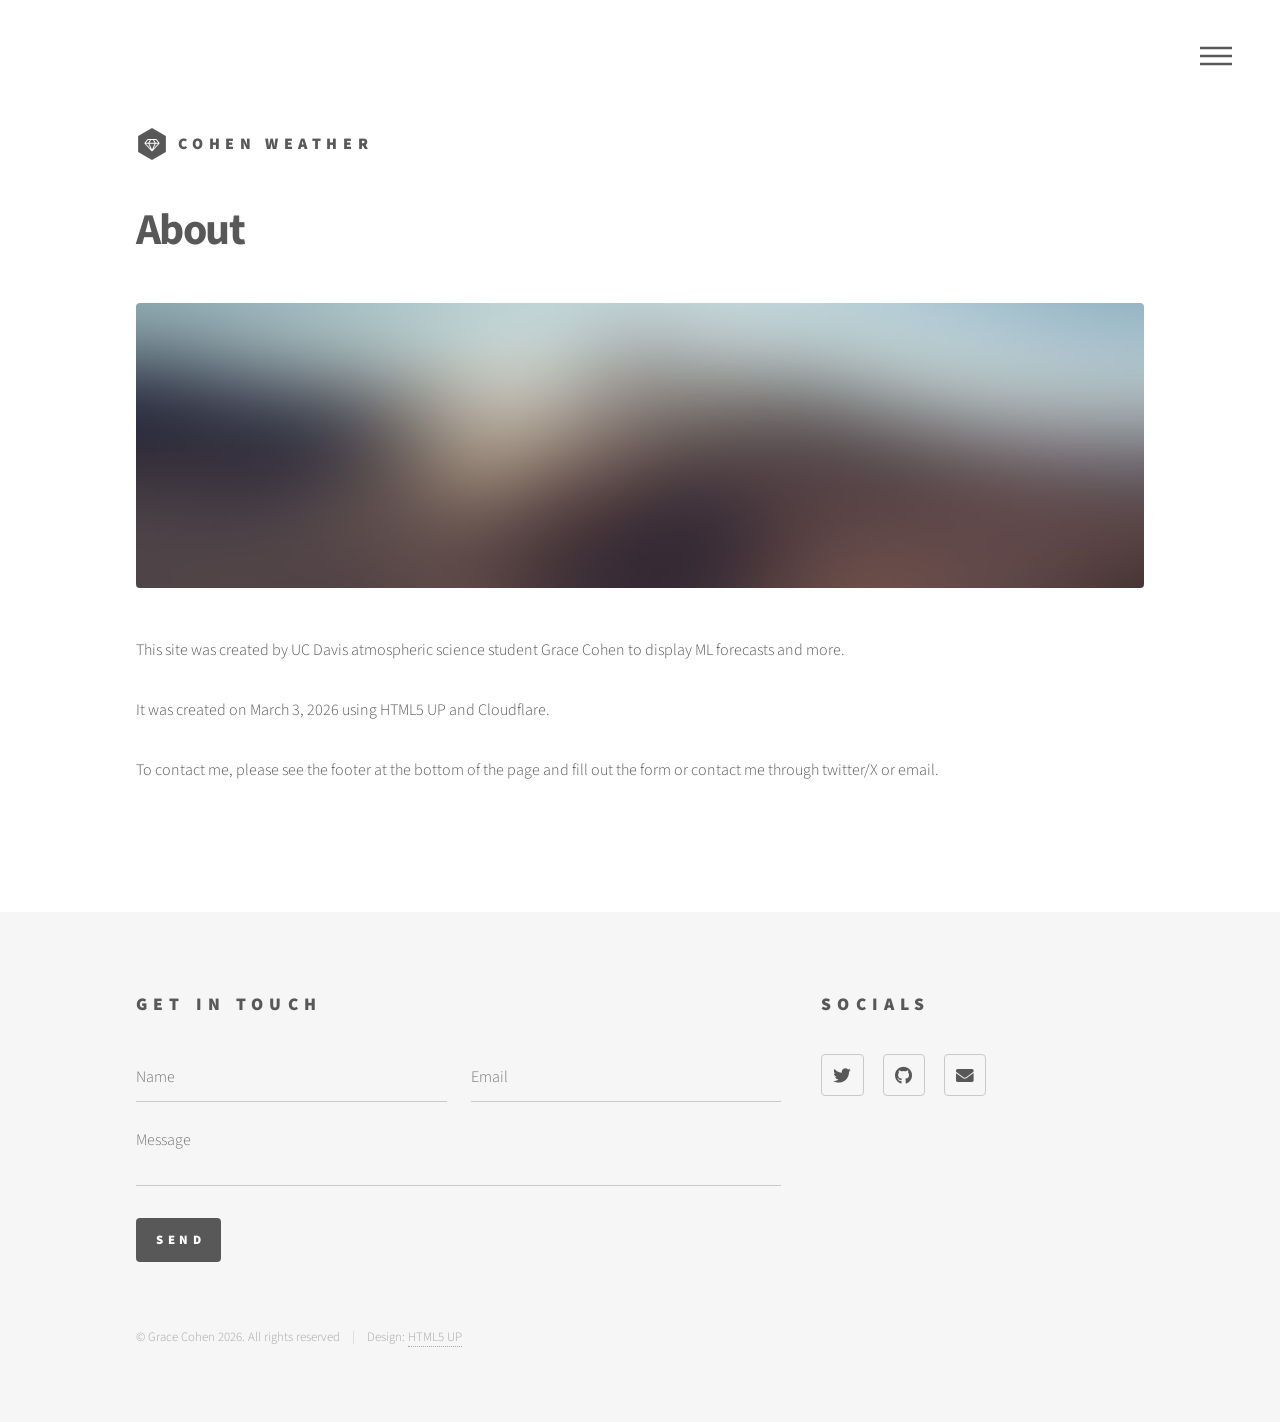
==== commit 06788461: "Revise About page content and links Updated the About page with new contact information and social l" ====
--- a/about.html
+++ b/about.html
@@ -41,7 +41,7 @@
 						<ul>
 							<li><a href="index.html">Home</a></li>
 							<li><a href="about.html">About</a></li>
-							<li><a href="generic.html">Tempus etiam</a></li>
+							<li><a href="notfound.html">ML Tornado Forecasts</a></li>
 						</ul>
 					</nav>
 
@@ -79,20 +79,15 @@
 								</form>
 							</section>
 							<section>
-								<h2>Follow</h2>
+								<h2>Socials</h2>
 								<ul class="icons">
-									<li><a href="#" class="icon brands style2 fa-twitter"><span class="label">Twitter</span></a></li>
-									<li><a href="#" class="icon brands style2 fa-facebook-f"><span class="label">Facebook</span></a></li>
-									<li><a href="#" class="icon brands style2 fa-instagram"><span class="label">Instagram</span></a></li>
-									<li><a href="#" class="icon brands style2 fa-dribbble"><span class="label">Dribbble</span></a></li>
-									<li><a href="#" class="icon brands style2 fa-github"><span class="label">GitHub</span></a></li>
-									<li><a href="#" class="icon brands style2 fa-500px"><span class="label">500px</span></a></li>
-									<li><a href="#" class="icon solid style2 fa-phone"><span class="label">Phone</span></a></li>
-									<li><a href="#" class="icon solid style2 fa-envelope"><span class="label">Email</span></a></li>
+									<li><a href="https://twitter.com/gracecweather/" class="icon brands style2 fa-twitter"><span class="label">Twitter</span></a></li>
+									<li><a href="https://github.com/alphabyte161" class="icon brands style2 fa-github"><span class="label">GitHub</span></a></li>
+									<li><a href="mailto:ghcohen36@gmail.com" class="icon solid style2 fa-envelope"><span class="label">Email</span></a></li>
 								</ul>
 							</section>
 							<ul class="copyright">
-								<li>&copy; Untitled. All rights reserved</li><li>Design: <a href="http://html5up.net">HTML5 UP</a></li>
+								<li>&copy; Grace Cohen 2026. All rights reserved</li><li>Design: <a href="http://html5up.net">HTML5 UP</a></li>
 							</ul>
 						</div>
 					</footer>
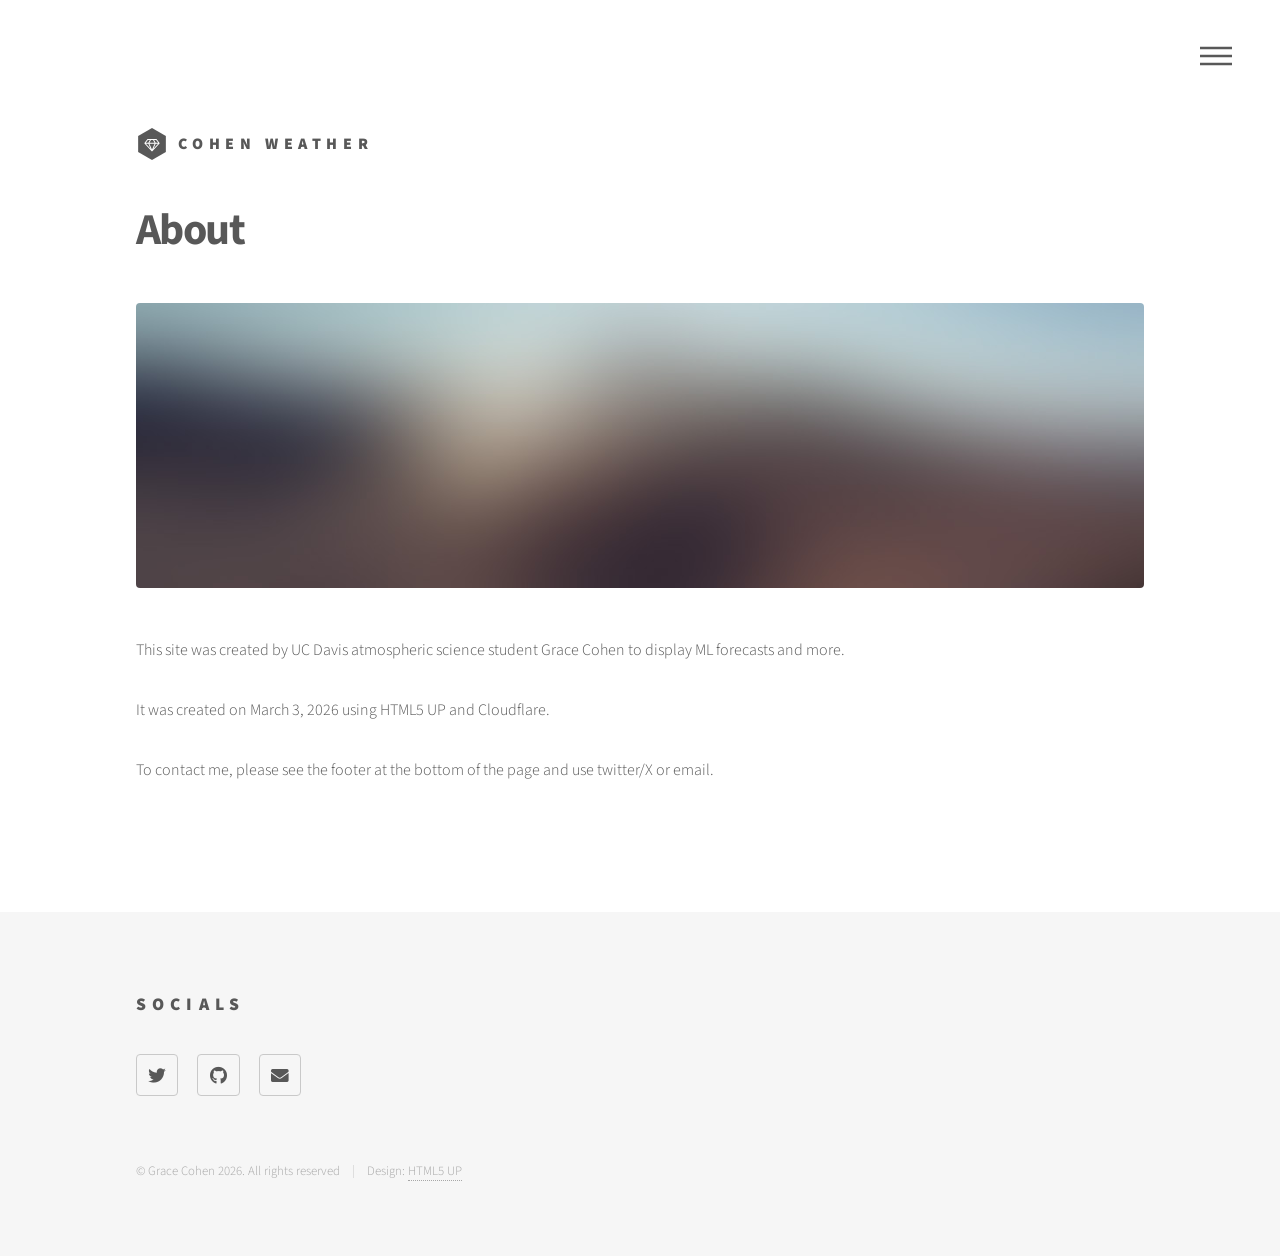
==== commit 0407d7b4: "Update about.html" ====
--- a/about.html
+++ b/about.html
@@ -52,32 +52,13 @@
 							<span class="image main"><img src="images/pic13.jpg" alt="" /></span>
 							<p>This site was created by UC Davis atmospheric science student Grace Cohen to display ML forecasts and more.</p>
 							<p>It was created on March 3, 2026 using HTML5 UP and Cloudflare.</p>
-							<p>To contact me, please see the footer at the bottom of the page and fill out the form or contact me through twitter/X or email.</p>
+							<p>To contact me, please see the footer at the bottom of the page and use twitter/X or email.</p>
 						</div>
 					</div>
 
 				<!-- Footer -->
 					<footer id="footer">
 						<div class="inner">
-							<section>
-								<h2>Get in touch</h2>
-								<form method="post" action="#">
-									<div class="fields">
-										<div class="field half">
-											<input type="text" name="name" id="name" placeholder="Name" />
-										</div>
-										<div class="field half">
-											<input type="email" name="email" id="email" placeholder="Email" />
-										</div>
-										<div class="field">
-											<textarea name="message" id="message" placeholder="Message"></textarea>
-										</div>
-									</div>
-									<ul class="actions">
-										<li><input type="submit" value="Send" class="primary" /></li>
-									</ul>
-								</form>
-							</section>
 							<section>
 								<h2>Socials</h2>
 								<ul class="icons">
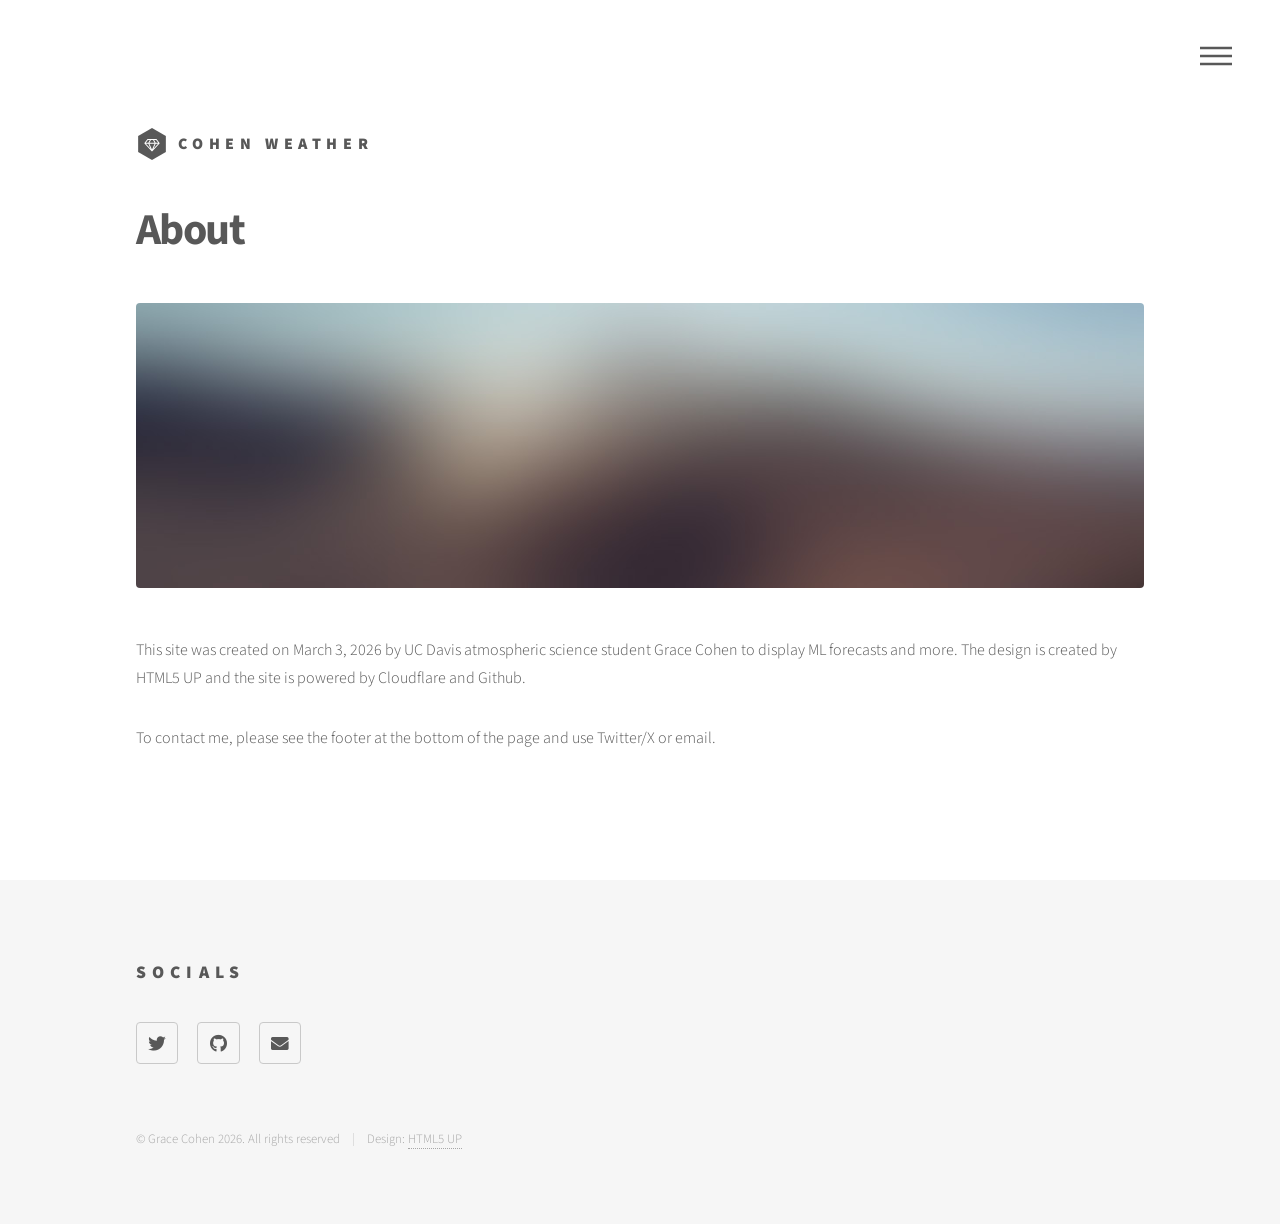
==== commit b36b4be7: "Revise About page content and footer Updated the About page content and footer details." ====
--- a/about.html
+++ b/about.html
@@ -50,9 +50,8 @@
 						<div class="inner">
 							<h1>About</h1>
 							<span class="image main"><img src="images/pic13.jpg" alt="" /></span>
-							<p>This site was created by UC Davis atmospheric science student Grace Cohen to display ML forecasts and more.</p>
-							<p>It was created on March 3, 2026 using HTML5 UP and Cloudflare.</p>
-							<p>To contact me, please see the footer at the bottom of the page and use twitter/X or email.</p>
+							<p>This site was created on March 3, 2026 by UC Davis atmospheric science student Grace Cohen to display ML forecasts and more. The design is created by HTML5 UP and the site is powered by Cloudflare and Github.</p>
+							<p>To contact me, please see the footer at the bottom of the page and use Twitter/X or email.</p>
 						</div>
 					</div>
 
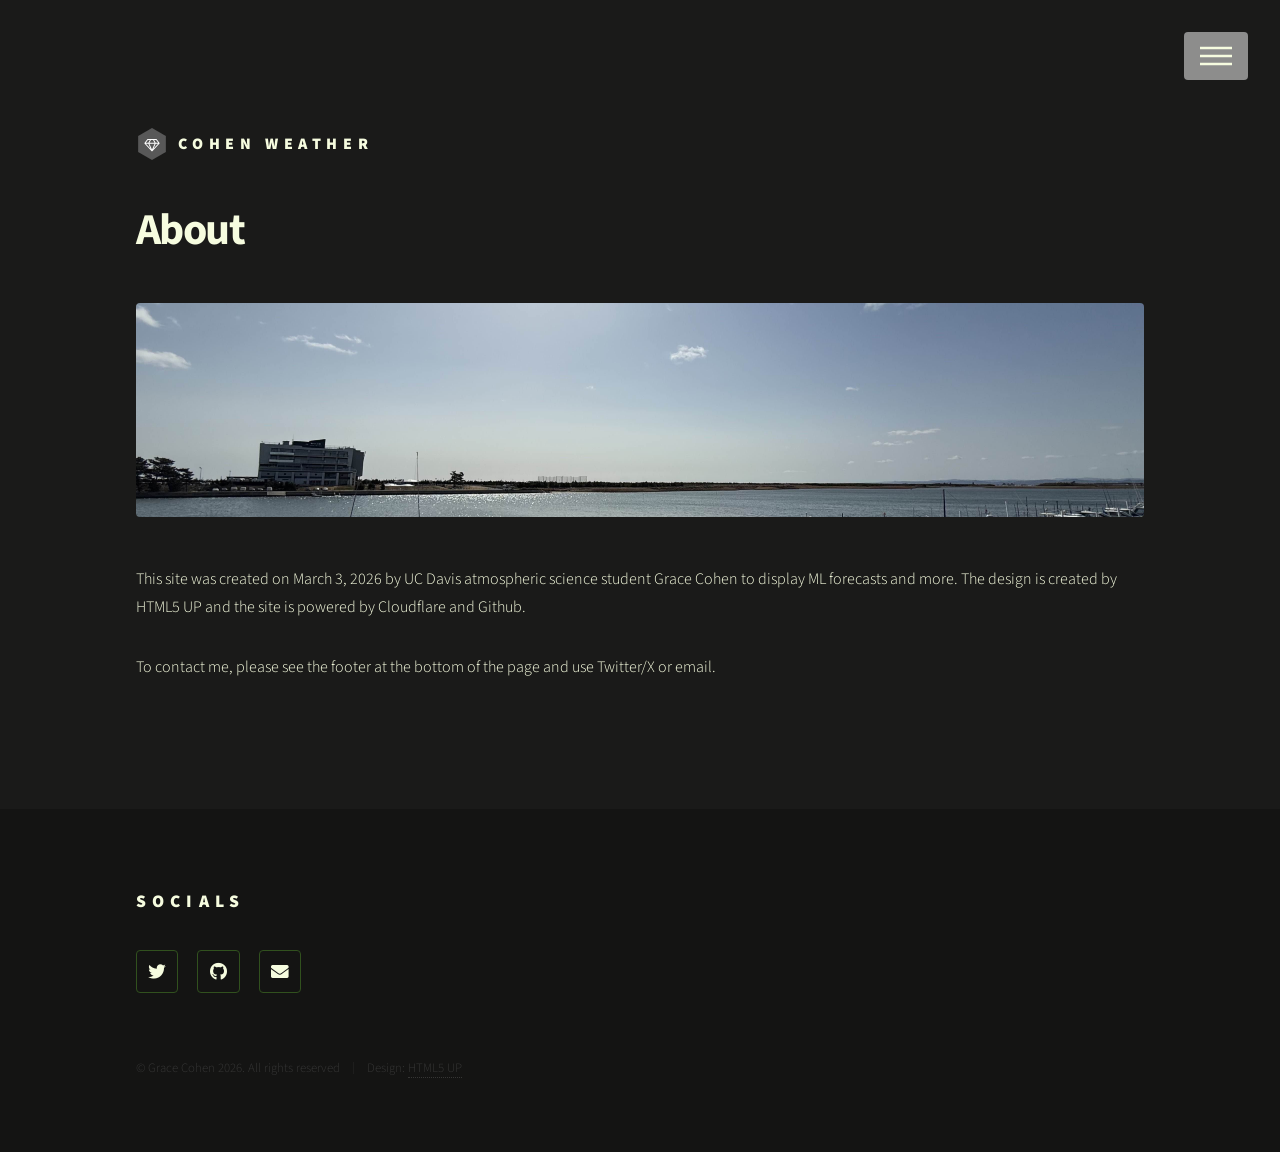
==== commit a1046928: "Update about" ====
--- a/about.html
+++ b/about.html
@@ -42,6 +42,7 @@
 							<li><a href="index.html">Home</a></li>
 							<li><a href="about.html">About</a></li>
 							<li><a href="notfound.html">ML Tornado Forecasts</a></li>
+							<li><a href="https://tornadogenesis.org">Tornadogenesis Project</a></li>
 						</ul>
 					</nav>
 
@@ -49,7 +50,7 @@
 					<div id="main">
 						<div class="inner">
 							<h1>About</h1>
-							<span class="image main"><img src="images/pic13.jpg" alt="" /></span>
+							<span class="image main"><img src="images/yuriage.jpg" alt="" /></span>
 							<p>This site was created on March 3, 2026 by UC Davis atmospheric science student Grace Cohen to display ML forecasts and more. The design is created by HTML5 UP and the site is powered by Cloudflare and Github.</p>
 							<p>To contact me, please see the footer at the bottom of the page and use Twitter/X or email.</p>
 						</div>
--- a/assets/css/main.css
+++ b/assets/css/main.css
@@ -1,10 +1,10 @@
 @import url(fontawesome-all.min.css);
 @import url("https://fonts.googleapis.com/css?family=Source+Sans+Pro:300,700,900");
 
-/*
-	Phantom by HTML5 UP
-	html5up.net | @ajlkn
-	Free for personal and commercial use under the CCA 3.0 license (html5up.net/license)
+/*
+	Phantom by HTML5 UP
+	html5up.net | @ajlkn
+	Free for personal and commercial use under the CCA 3.0 license (html5up.net/license)
 */
 
 html, body, div, span, applet, object,
@@ -99,7 +99,7 @@
 	}
 
 	body {
-		background: #ffffff;
+		background: #1A1A19;
 	}
 
 		body.is-preload *, body.is-preload *:before, body.is-preload *:after {
@@ -116,7 +116,7 @@
 /* Type */
 
 	body, input, select, textarea {
-		color: #585858;
+		color: #F6FCDF;
 		font-family: "Source Sans Pro", Helvetica, sans-serif;
 		font-size: 16pt;
 		font-weight: 300;
@@ -145,13 +145,13 @@
 		-ms-transition: border-bottom-color 0.2s ease, color 0.2s ease;
 		transition: border-bottom-color 0.2s ease, color 0.2s ease;
 		text-decoration: none;
-		color: #585858;
+		color: #F6FCDF;
 		border-bottom: dotted 1px rgba(88, 88, 88, 0.5);
 	}
 
 		a:hover {
 			border-bottom-color: transparent;
-			color: #f2849e !important;
+			color: #859F3D !important;
 		}
 
 	strong, b {
@@ -260,7 +260,7 @@
 	}
 
 	blockquote {
-		border-left: solid 4px #c9c9c9;
+		border-left: solid 4px #31511E;
 		font-style: italic;
 		margin: 0 0 2em 0;
 		padding: 0.5em 0 0.5em 2em;
@@ -269,7 +269,7 @@
 	code {
 		background: rgba(144, 144, 144, 0.075);
 		border-radius: 4px;
-		border: solid 1px #c9c9c9;
+		border: solid 1px #31511E;
 		font-family: "Courier New", monospace;
 		font-size: 0.9em;
 		margin: 0 0.25em;
@@ -292,7 +292,7 @@
 
 	hr {
 		border: 0;
-		border-bottom: solid 1px #c9c9c9;
+		border-bottom: solid 1px #31511E;
 		margin: 2em 0;
 	}
 
@@ -1841,7 +1841,7 @@
 			-ms-transition: background-color 0.2s ease-in-out, color 0.2s ease-in-out, border-color 0.2s ease-in-out;
 			transition: background-color 0.2s ease-in-out, color 0.2s ease-in-out, border-color 0.2s ease-in-out;
 			background-color: transparent;
-			border: solid 1px #c9c9c9;
+			border: solid 1px #31511E;
 			border-radius: 4px;
 			width: 2.65em;
 			height: 2.65em;
@@ -1856,12 +1856,12 @@
 			}
 
 			.icon.style2:hover {
-				color: #f2849e;
-				border-color: #f2849e;
+				color: #859F3D;
+				border-color: #859F3D;
 			}
 
 			.icon.style2:active {
-				background-color: rgba(242, 132, 158, 0.1);
+				background-color: rgba(133, 159, 61, 0.1);
 			}
 
 /* List */
@@ -1892,7 +1892,7 @@
 		}
 
 			ul.alt li {
-				border-top: solid 1px #c9c9c9;
+				border-top: solid 1px #31511E;
 				padding: 0.5em 0;
 			}
 
@@ -2146,7 +2146,7 @@
 		background-color: transparent;
 		border: none;
 		border-radius: 0;
-		border-bottom: solid 1px #c9c9c9;
+		border-bottom: solid 1px #31511E;
 		color: inherit;
 		display: block;
 		outline: 0;
@@ -2170,8 +2170,8 @@
 		input[type="tel"]:focus,
 		select:focus,
 		textarea:focus {
-			border-bottom-color: #f2849e;
-			box-shadow: inset 0 -1px 0 0 #f2849e;
+			border-bottom-color: #859F3D;
+			box-shadow: inset 0 -1px 0 0 #859F3D;
 		}
 
 	select {
@@ -2185,7 +2185,7 @@
 	}
 
 		select option {
-			background: #ffffff;
+			background: #1A1A19;
 		}
 
 		select:focus::-ms-value {
@@ -2225,7 +2225,7 @@
 		input[type="checkbox"] + label,
 		input[type="radio"] + label {
 			text-decoration: none;
-			color: #585858;
+			color: #F6FCDF;
 			cursor: pointer;
 			display: inline-block;
 			font-size: 1em;
@@ -2252,7 +2252,7 @@
 			input[type="checkbox"] + label:before,
 			input[type="radio"] + label:before {
 				border-radius: 4px;
-				border: solid 1px #c9c9c9;
+				border: solid 1px #31511E;
 				content: '';
 				display: inline-block;
 				font-size: 0.8em;
@@ -2267,16 +2267,16 @@
 
 		input[type="checkbox"]:checked + label:before,
 		input[type="radio"]:checked + label:before {
-			background: #585858;
-			border-color: #585858;
-			color: #ffffff;
+			background: #F6FCDF;
+			border-color: #F6FCDF;
+			color: #1A1A19;
 			content: '\f00c';
 		}
 
 		input[type="checkbox"]:focus + label:before,
 		input[type="radio"]:focus + label:before {
-			border-color: #f2849e;
-			box-shadow: 0 0 0 1px #f2849e;
+			border-color: #859F3D;
+			box-shadow: 0 0 0 1px #859F3D;
 		}
 
 	input[type="checkbox"] + label:before {
@@ -2291,7 +2291,7 @@
 
 	.box {
 		border-radius: 4px;
-		border: solid 1px #c9c9c9;
+		border: solid 1px #31511E;
 		margin-bottom: 2em;
 		padding: 1.5em;
 	}
@@ -2383,7 +2383,7 @@
 	}
 
 		table tbody tr {
-			border: solid 1px #c9c9c9;
+			border: solid 1px #31511E;
 			border-left: 0;
 			border-right: 0;
 		}
@@ -2404,11 +2404,11 @@
 		}
 
 		table thead {
-			border-bottom: solid 2px #c9c9c9;
+			border-bottom: solid 2px #31511E;
 		}
 
 		table tfoot {
-			border-top: solid 2px #c9c9c9;
+			border-top: solid 2px #31511E;
 		}
 
 		table.alt {
@@ -2416,7 +2416,7 @@
 		}
 
 			table.alt tbody tr td {
-				border: solid 1px #c9c9c9;
+				border: solid 1px #31511E;
 				border-left-width: 0;
 				border-top-width: 0;
 			}
@@ -2455,8 +2455,8 @@
 		background-color: transparent;
 		border-radius: 4px;
 		border: 0;
-		box-shadow: inset 0 0 0 2px #585858;
-		color: #585858 !important;
+		box-shadow: inset 0 0 0 2px #F6FCDF;
+		color: #F6FCDF !important;
 		cursor: pointer;
 		display: inline-block;
 		font-size: 0.8em;
@@ -2494,8 +2494,8 @@
 		input[type="button"]:hover,
 		button:hover,
 		.button:hover {
-			color: #f2849e !important;
-			box-shadow: inset 0 0 0 2px #f2849e;
+			color: #859F3D !important;
+			box-shadow: inset 0 0 0 2px #859F3D;
 		}
 
 		input[type="submit"]:active,
@@ -2503,7 +2503,7 @@
 		input[type="button"]:active,
 		button:active,
 		.button:active {
-			background-color: rgba(242, 132, 158, 0.1);
+			background-color: rgba(133, 159, 61, 0.1);
 		}
 
 		input[type="submit"].small,
@@ -2528,8 +2528,8 @@
 		button.primary,
 		.button.primary {
 			box-shadow: none;
-			background-color: #585858;
-			color: #ffffff !important;
+			background-color: #F6FCDF;
+			color: #1A1A19 !important;
 		}
 
 			input[type="submit"].primary:hover,
@@ -2537,7 +2537,7 @@
 			input[type="button"].primary:hover,
 			button.primary:hover,
 			.button.primary:hover {
-				background-color: #f2849e;
+				background-color: #859F3D;
 			}
 
 			input[type="submit"].primary:active,
@@ -2545,7 +2545,7 @@
 			input[type="button"].primary:active,
 			button.primary:active,
 			.button.primary:active {
-				background-color: #ee5f81;
+				background-color: #31511E;
 			}
 
 		input[type="submit"].disabled, input[type="submit"]:disabled,
@@ -2628,13 +2628,13 @@
 					-ms-transition: opacity 0.5s ease;
 					transition: opacity 0.5s ease;
 					content: '';
-					display: block;
+					display: none;
 					position: absolute;
 					top: 0;
 					left: 0;
 					width: 100%;
 					height: 100%;
-					background-image: url("data:image/svg+xml;charset=utf8,%3Csvg xmlns='http://www.w3.org/2000/svg' width='100' height='100' viewBox='0 0 100 100' preserveAspectRatio='none'%3E%3Cstyle%3Eline %7B stroke-width: 0.25px%3B stroke: %23ffffff%3B %7D%3C/style%3E%3Cline x1='0' y1='0' x2='100' y2='100' /%3E%3Cline x1='100' y1='0' x2='0' y2='100' /%3E%3C/svg%3E");
+					background-image: url("data:image/svg+xml;charset=utf8,%3Csvg xmlns='http://www.w3.org/2000/svg' width='100' height='100' viewBox='0 0 100 100' preserveAspectRatio='none'%3E%3Cstyle%3Eline %7B stroke-width: 0.25px%3B stroke: %231A1A19%3B %7D%3C/style%3E%3Cline x1='0' y1='0' x2='100' y2='100' /%3E%3Cline x1='100' y1='0' x2='0' y2='100' /%3E%3C/svg%3E");
 					background-position: center;
 					background-repeat: no-repeat;
 					background-size: 100% 100%;
@@ -2671,7 +2671,7 @@
 				padding: 1em;
 				border-radius: 4px;
 				border-bottom: 0;
-				color: #ffffff;
+				color: #1A1A19;
 				text-align: center;
 				text-decoration: none;
 				z-index: 3;
@@ -2682,7 +2682,7 @@
 				}
 
 				.tiles article > a:hover {
-					color: #ffffff !important;
+					color: #1A1A19 !important;
 				}
 
 				.tiles article > a h2 {
@@ -2706,7 +2706,7 @@
 					}
 
 			.tiles article.style1 > .image:before {
-				background-color: #f2849e;
+				background-color: #859F3D;
 			}
 
 			.tiles article.style2 > .image:before {
@@ -2737,7 +2737,7 @@
 			}
 
 				body:not(.is-touch) .tiles article:hover > .image:before {
-					background-color: #333333;
+					background-color: #0e0e0e;
 					opacity: 0.35;
 				}
 
@@ -2928,12 +2928,12 @@
 						}
 
 						#header nav ul li a[href="#menu"]:before {
-							background-image: url("data:image/svg+xml;charset=utf8,%3Csvg xmlns='http://www.w3.org/2000/svg' width='100' height='100' viewBox='0 0 100 100' preserveAspectRatio='none'%3E%3Cstyle%3Eline %7B stroke-width: 8px%3B stroke: %23f2849e%3B %7D%3C/style%3E%3Cline x1='0' y1='25' x2='100' y2='25' /%3E%3Cline x1='0' y1='50' x2='100' y2='50' /%3E%3Cline x1='0' y1='75' x2='100' y2='75' /%3E%3C/svg%3E");
+							background-image: url("data:image/svg+xml;charset=utf8,%3Csvg xmlns='http://www.w3.org/2000/svg' width='100' height='100' viewBox='0 0 100 100' preserveAspectRatio='none'%3E%3Cstyle%3Eline %7B stroke-width: 8px%3B stroke: %23859F3D%3B %7D%3C/style%3E%3Cline x1='0' y1='25' x2='100' y2='25' /%3E%3Cline x1='0' y1='50' x2='100' y2='50' /%3E%3Cline x1='0' y1='75' x2='100' y2='75' /%3E%3C/svg%3E");
 							opacity: 0;
 						}
 
 						#header nav ul li a[href="#menu"]:after {
-							background-image: url("data:image/svg+xml;charset=utf8,%3Csvg xmlns='http://www.w3.org/2000/svg' width='100' height='100' viewBox='0 0 100 100' preserveAspectRatio='none'%3E%3Cstyle%3Eline %7B stroke-width: 8px%3B stroke: %23585858%3B %7D%3C/style%3E%3Cline x1='0' y1='25' x2='100' y2='25' /%3E%3Cline x1='0' y1='50' x2='100' y2='50' /%3E%3Cline x1='0' y1='75' x2='100' y2='75' /%3E%3C/svg%3E");
+							background-image: url("data:image/svg+xml;charset=utf8,%3Csvg xmlns='http://www.w3.org/2000/svg' width='100' height='100' viewBox='0 0 100 100' preserveAspectRatio='none'%3E%3Cstyle%3Eline %7B stroke-width: 8px%3B stroke: %23F6FCDF%3B %7D%3C/style%3E%3Cline x1='0' y1='25' x2='100' y2='25' /%3E%3Cline x1='0' y1='50' x2='100' y2='50' /%3E%3Cline x1='0' y1='75' x2='100' y2='75' /%3E%3C/svg%3E");
 							opacity: 1;
 						}
 
@@ -2988,8 +2988,8 @@
 		max-width: 80%;
 		height: 100%;
 		-webkit-overflow-scrolling: touch;
-		background: #585858;
-		color: #ffffff;
+		background: #F6FCDF;
+		color: #1A1A19;
 		cursor: default;
 		visibility: hidden;
 		z-index: 10002;
@@ -3078,12 +3078,12 @@
 			}
 
 			#menu > .close:before {
-				background-image: url("data:image/svg+xml;charset=utf8,%3Csvg xmlns='http://www.w3.org/2000/svg' width='100' height='100' viewBox='0 0 100 100' preserveAspectRatio='none'%3E%3Cstyle%3Eline %7B stroke-width: 8px%3B stroke: %23f2849e%3B %7D%3C/style%3E%3Cline x1='15' y1='15' x2='85' y2='85' /%3E%3Cline x1='85' y1='15' x2='15' y2='85' /%3E%3C/svg%3E");
+				background-image: url("data:image/svg+xml;charset=utf8,%3Csvg xmlns='http://www.w3.org/2000/svg' width='100' height='100' viewBox='0 0 100 100' preserveAspectRatio='none'%3E%3Cstyle%3Eline %7B stroke-width: 8px%3B stroke: %23859F3D%3B %7D%3C/style%3E%3Cline x1='15' y1='15' x2='85' y2='85' /%3E%3Cline x1='85' y1='15' x2='15' y2='85' /%3E%3C/svg%3E");
 				opacity: 0;
 			}
 
 			#menu > .close:after {
-				background-image: url("data:image/svg+xml;charset=utf8,%3Csvg xmlns='http://www.w3.org/2000/svg' width='100' height='100' viewBox='0 0 100 100' preserveAspectRatio='none'%3E%3Cstyle%3Eline %7B stroke-width: 8px%3B stroke: %23585858%3B %7D%3C/style%3E%3Cline x1='15' y1='15' x2='85' y2='85' /%3E%3Cline x1='85' y1='15' x2='15' y2='85' /%3E%3C/svg%3E");
+				background-image: url("data:image/svg+xml;charset=utf8,%3Csvg xmlns='http://www.w3.org/2000/svg' width='100' height='100' viewBox='0 0 100 100' preserveAspectRatio='none'%3E%3Cstyle%3Eline %7B stroke-width: 8px%3B stroke: %23F6FCDF%3B %7D%3C/style%3E%3Cline x1='15' y1='15' x2='85' y2='85' /%3E%3Cline x1='85' y1='15' x2='15' y2='85' /%3E%3C/svg%3E");
 				opacity: 1;
 			}
 
@@ -3166,7 +3166,7 @@
 
 	#footer {
 		padding: 5em 0 6em 0 ;
-		background-color: #f6f6f6;
+		background-color: #141413;
 	}
 
 		#footer > .inner {
@@ -3326,4 +3326,4 @@
 				padding: 0 1.25em;
 			}
 
-		}+		}
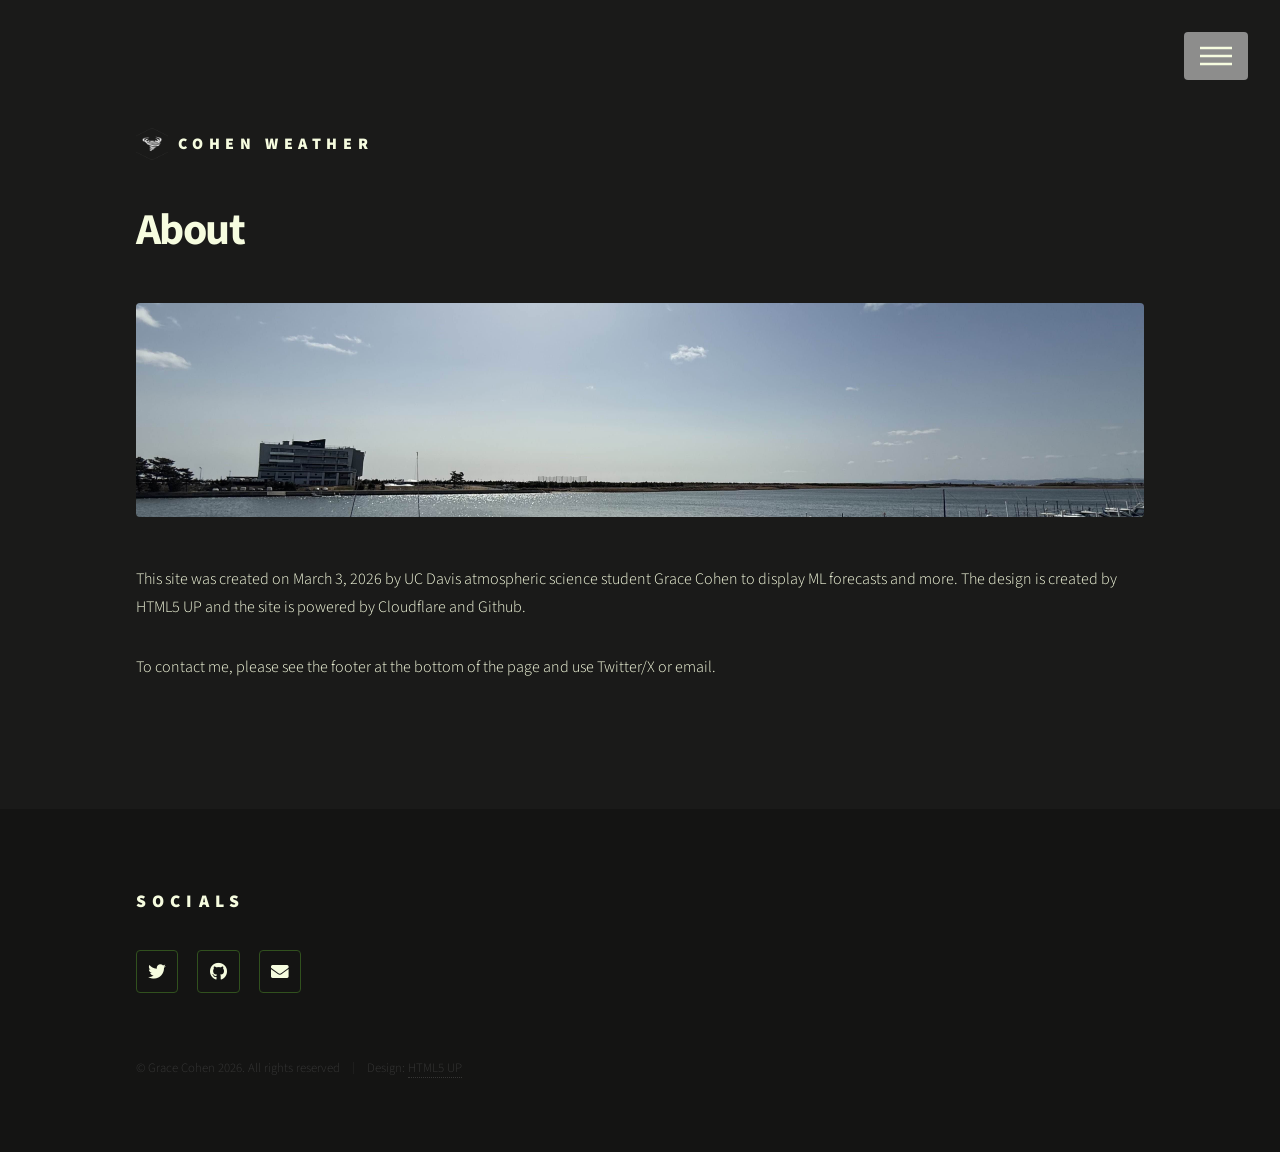
==== commit 49637f87: "Update about.html" ====
--- a/about.html
+++ b/about.html
@@ -22,7 +22,7 @@
 
 							<!-- Logo -->
 								<a href="index.html" class="logo">
-									<span class="symbol"><img src="images/logo.svg" alt="" /></span><span class="title">Cohen Weather</span>
+									<span class="symbol"><img src="images/smallLogo.png" alt="" /></span><span class="title">Cohen Weather</span>
 								</a>
 
 							<!-- Nav -->
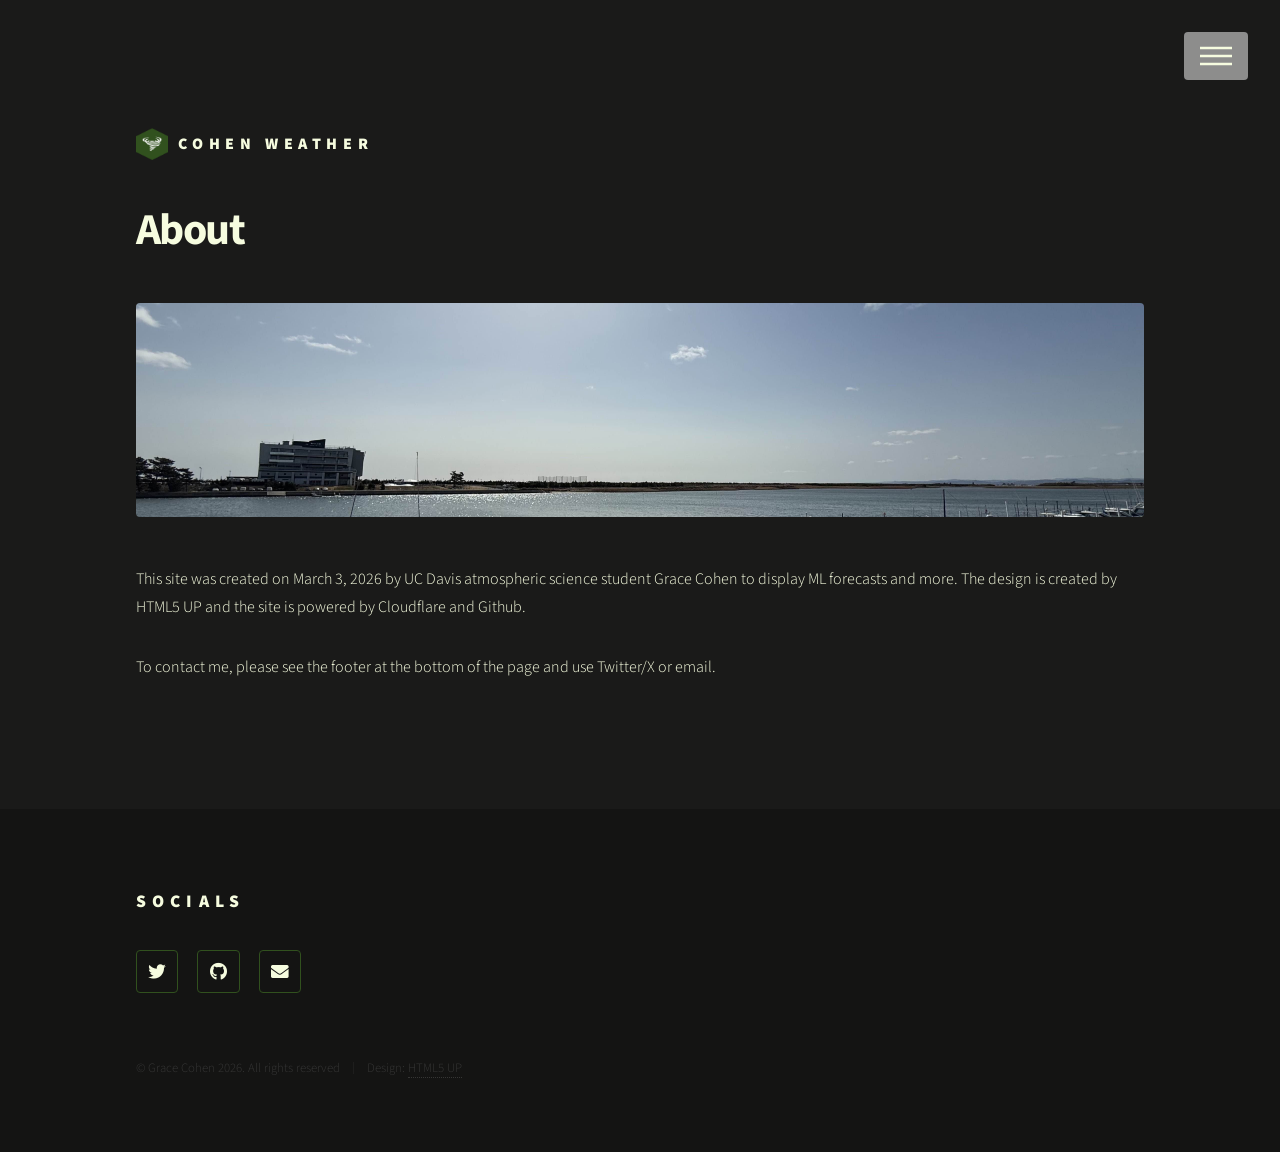
==== commit 1bc5b221: "Update about.html" ====
--- a/about.html
+++ b/about.html
@@ -6,7 +6,7 @@
 -->
 <html>
 	<head>
-		<title>About</title>
+		<title>Cohen Weather - About</title>
 		<meta charset="utf-8" />
 		<meta name="viewport" content="width=device-width, initial-scale=1, user-scalable=no" />
 		<link rel="stylesheet" href="assets/css/main.css" />
@@ -41,7 +41,7 @@
 						<ul>
 							<li><a href="index.html">Home</a></li>
 							<li><a href="about.html">About</a></li>
-							<li><a href="notfound.html">ML Tornado Forecasts</a></li>
+							<li><a href="mlforecast.html">ML Tornado Forecasts</a></li>
 							<li><a href="https://tornadogenesis.org">Tornadogenesis Project</a></li>
 						</ul>
 					</nav>
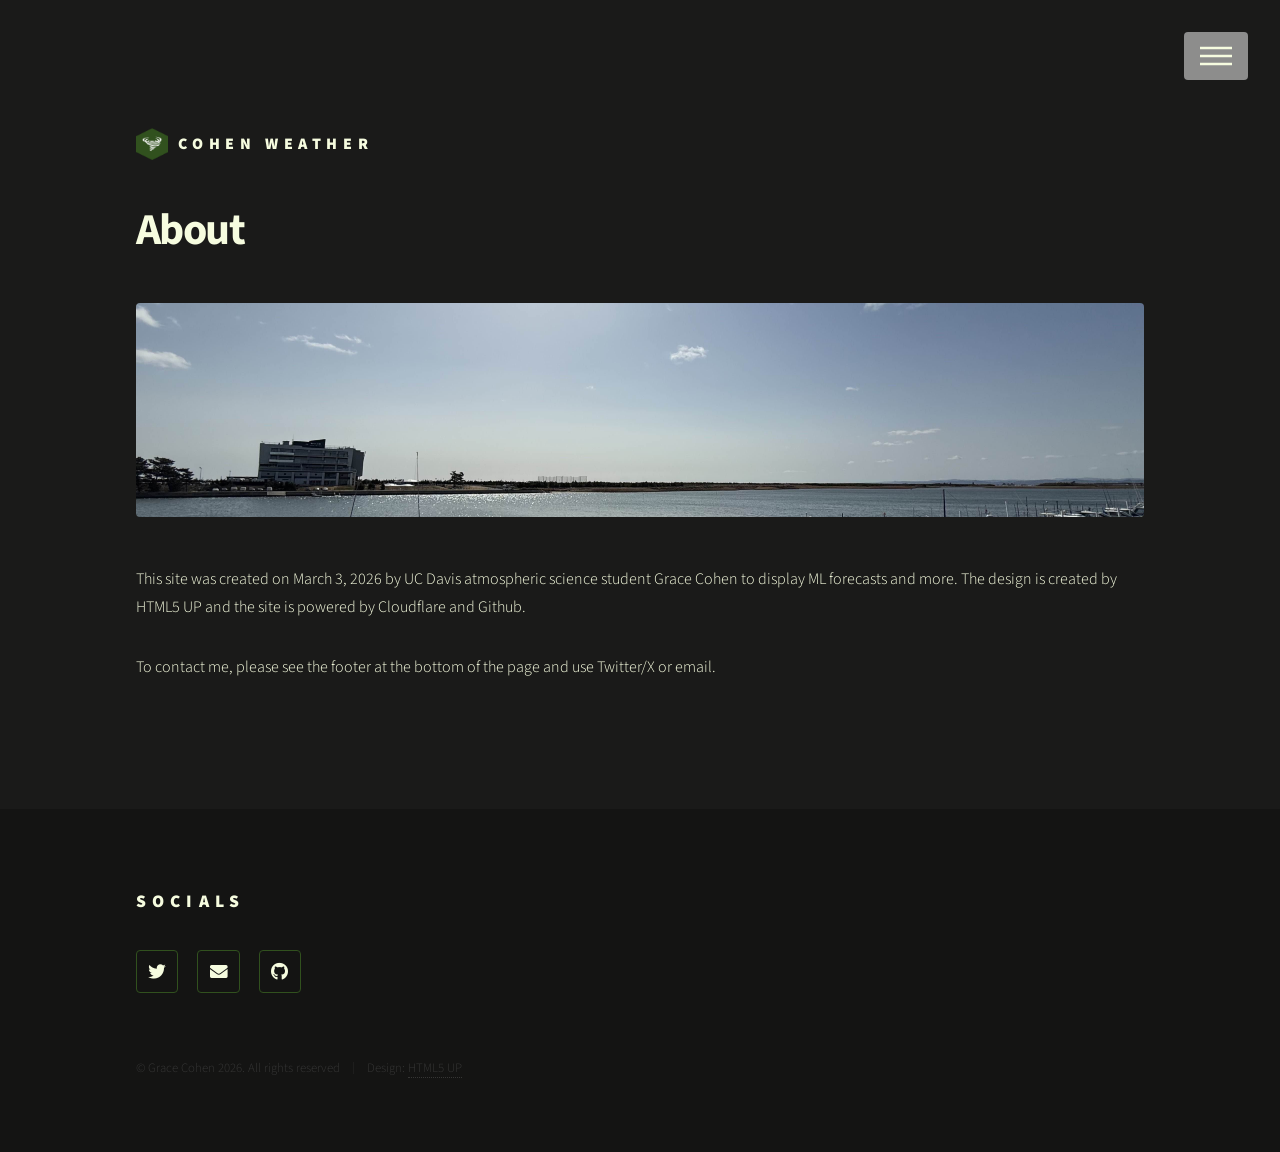
==== commit 20b88647: "Update about.html" ====
--- a/about.html
+++ b/about.html
@@ -63,8 +63,8 @@
 								<h2>Socials</h2>
 								<ul class="icons">
 									<li><a href="https://twitter.com/gracecweather/" class="icon brands style2 fa-twitter"><span class="label">Twitter</span></a></li>
+									<li><a href="mailto:ghcohen36@gmail.com" class="icon solid style2 fa-envelope"><span class="label">Email</span></a></li>
 									<li><a href="https://github.com/alphabyte161" class="icon brands style2 fa-github"><span class="label">GitHub</span></a></li>
-									<li><a href="mailto:ghcohen36@gmail.com" class="icon solid style2 fa-envelope"><span class="label">Email</span></a></li>
 								</ul>
 							</section>
 							<ul class="copyright">
